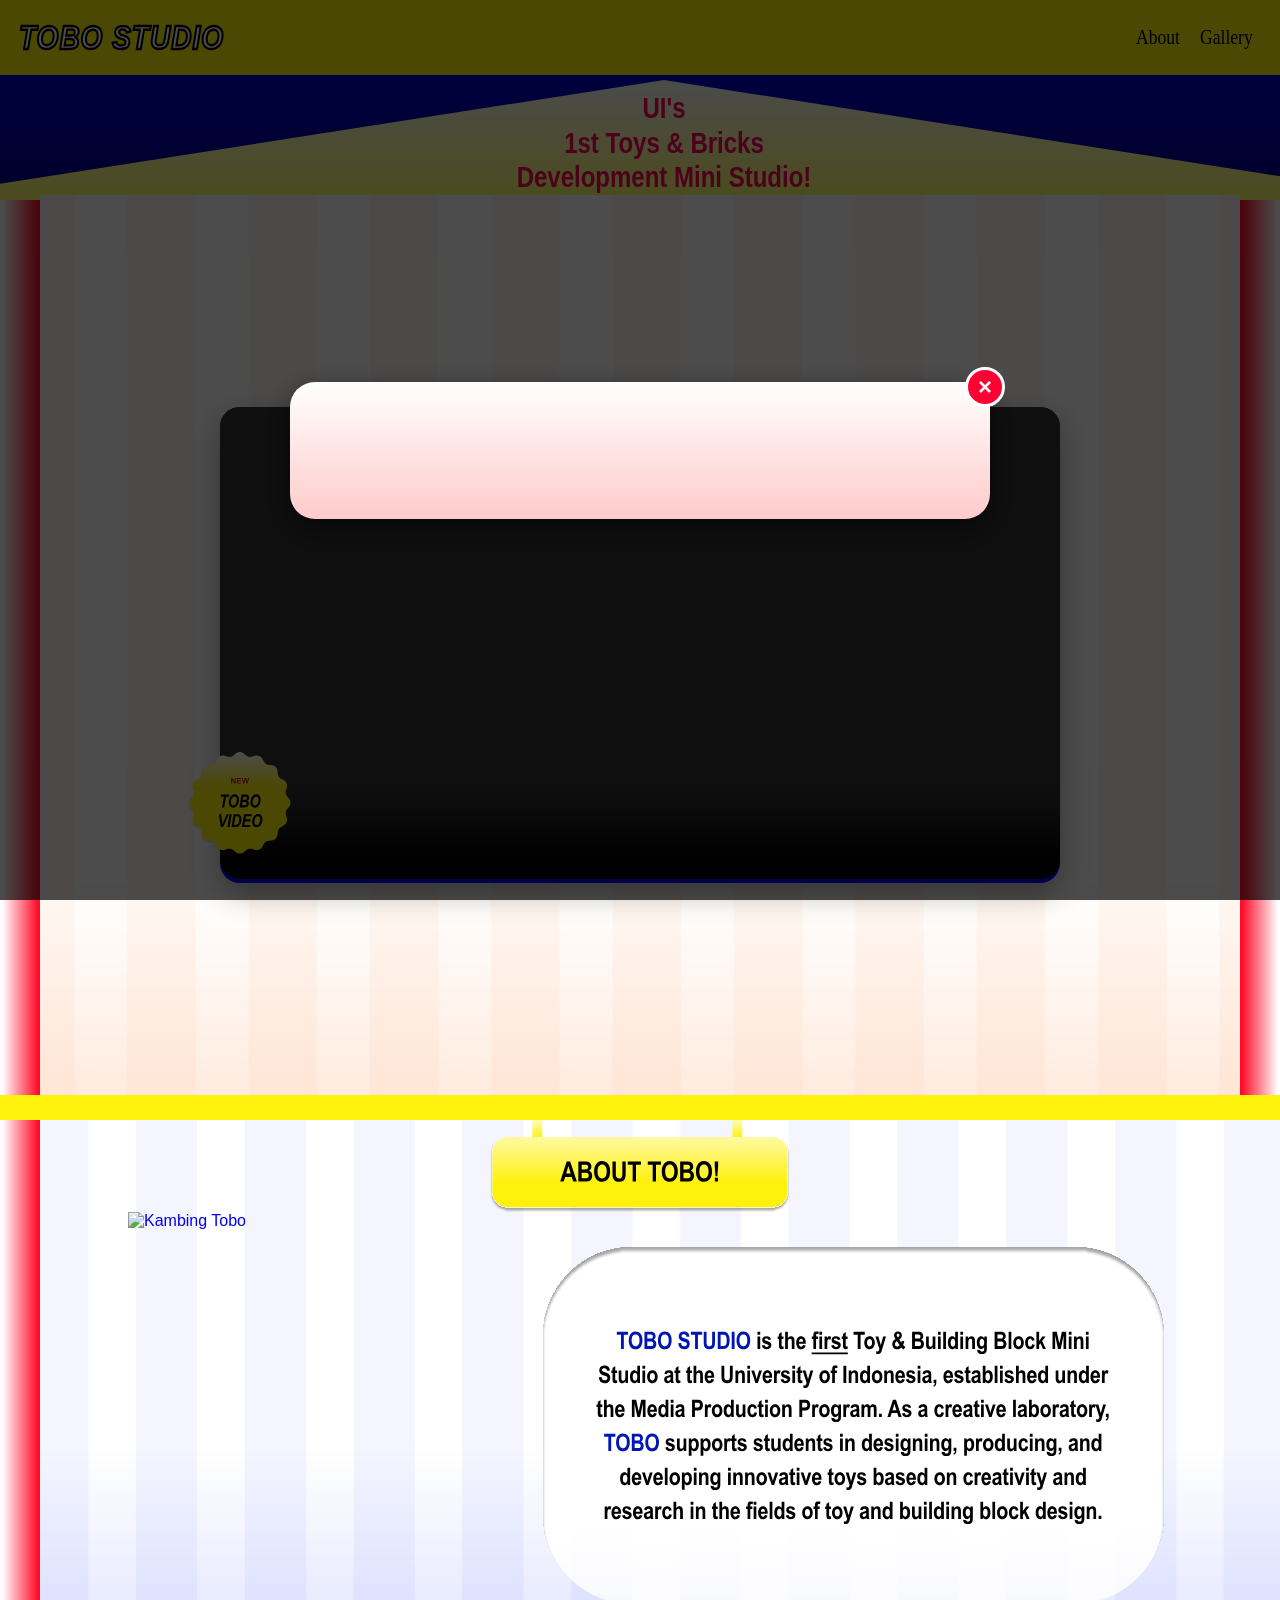
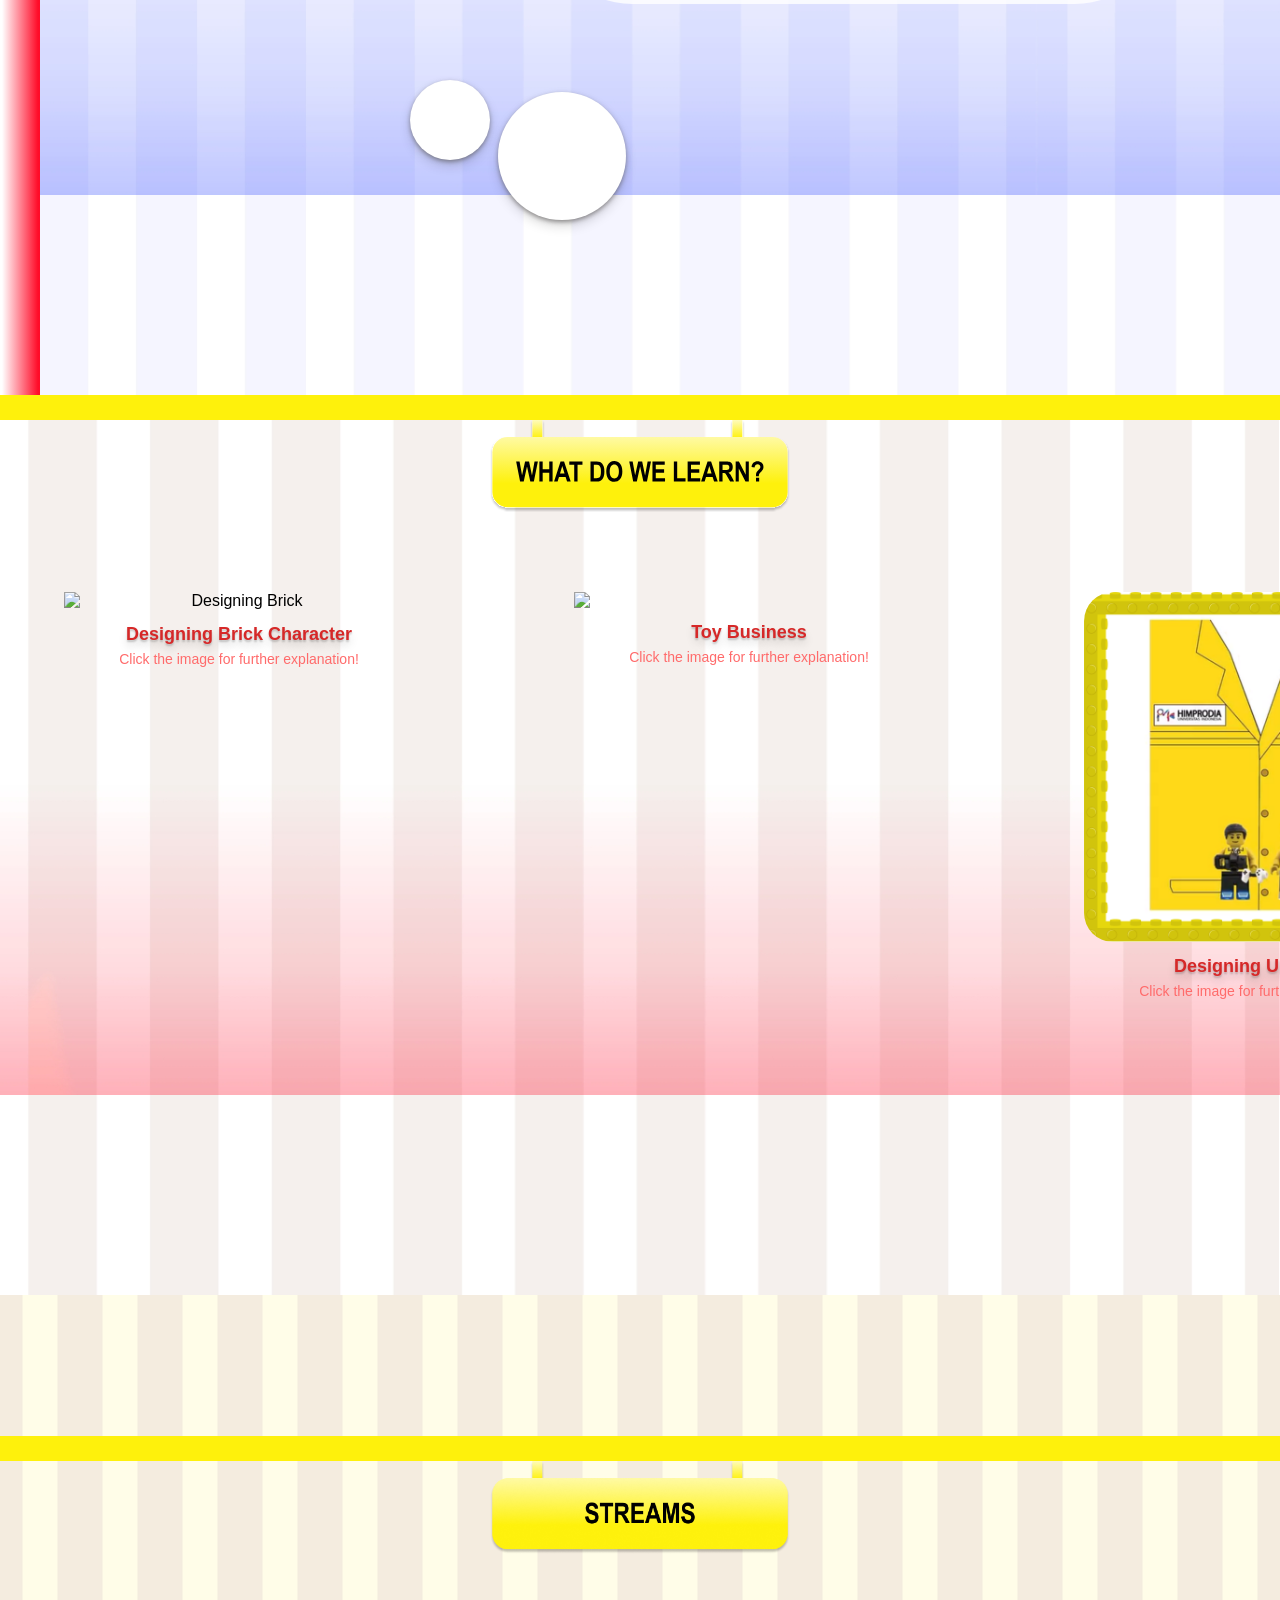
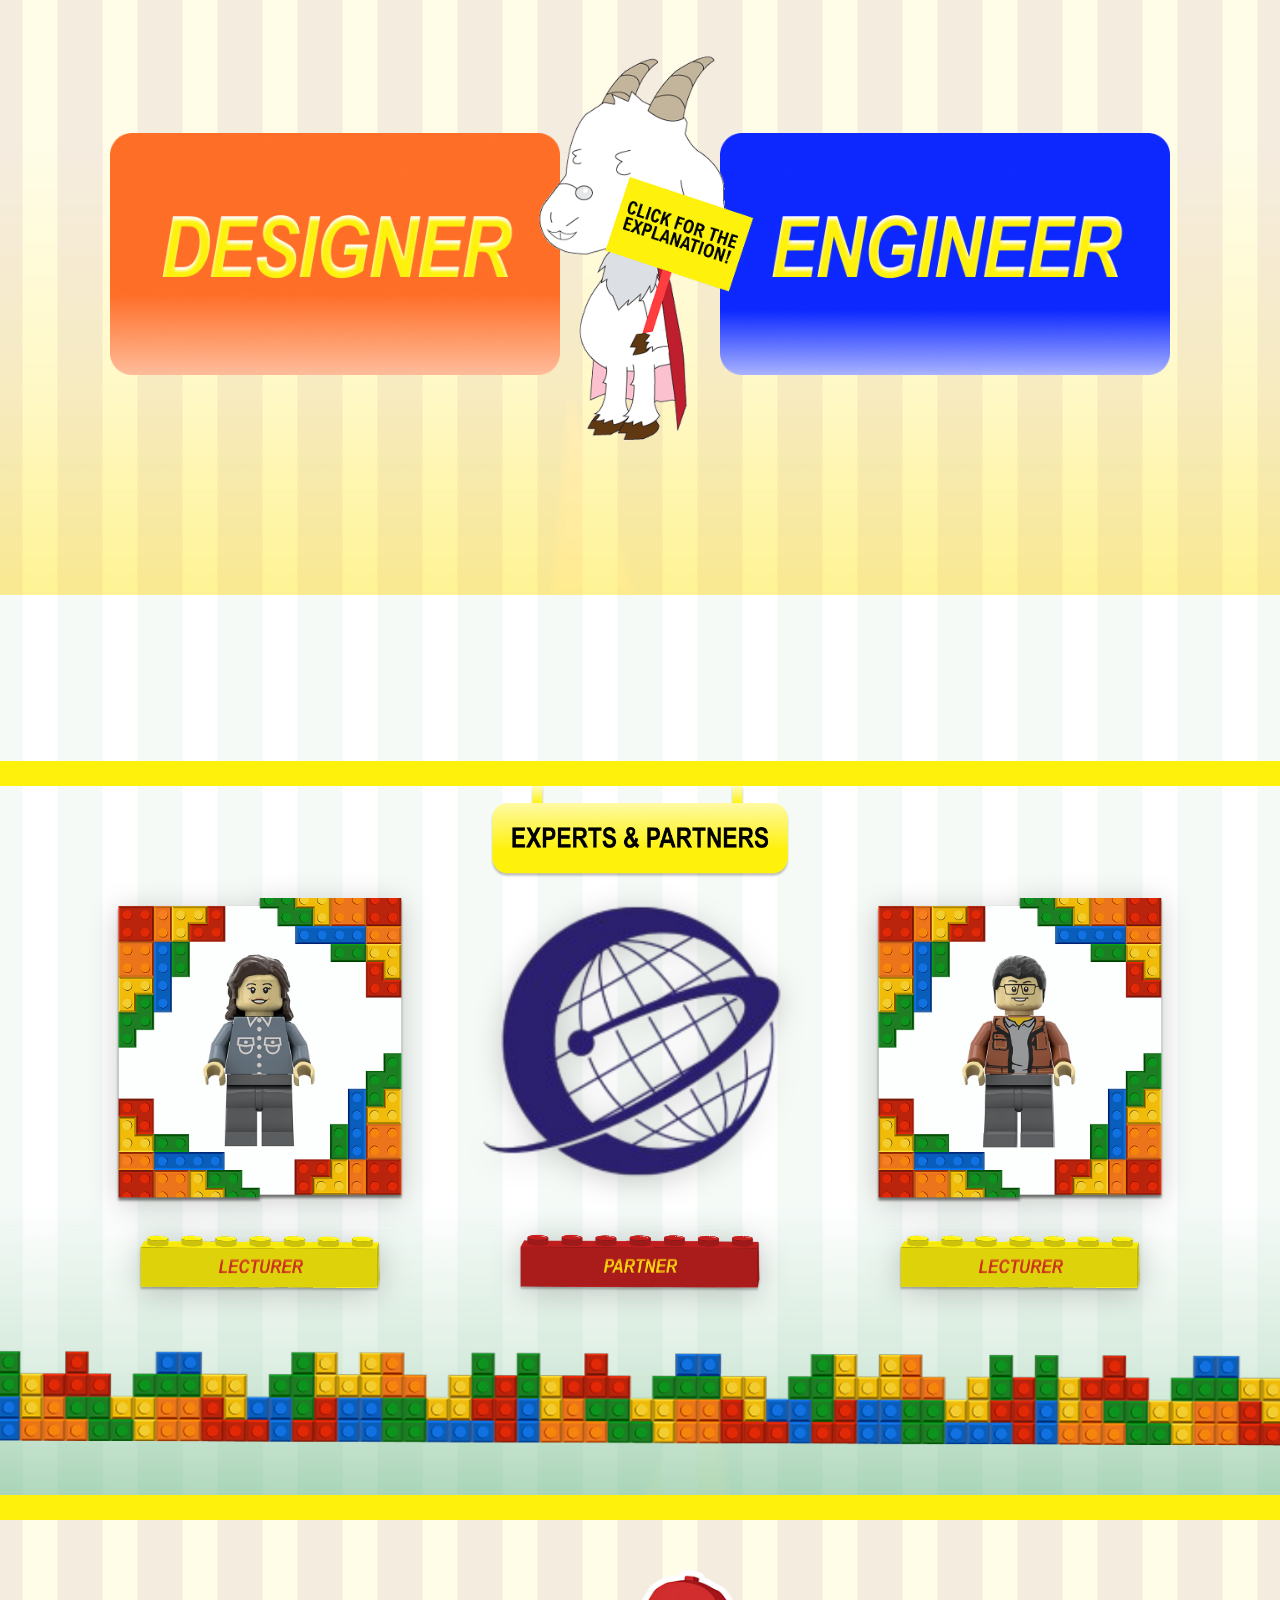
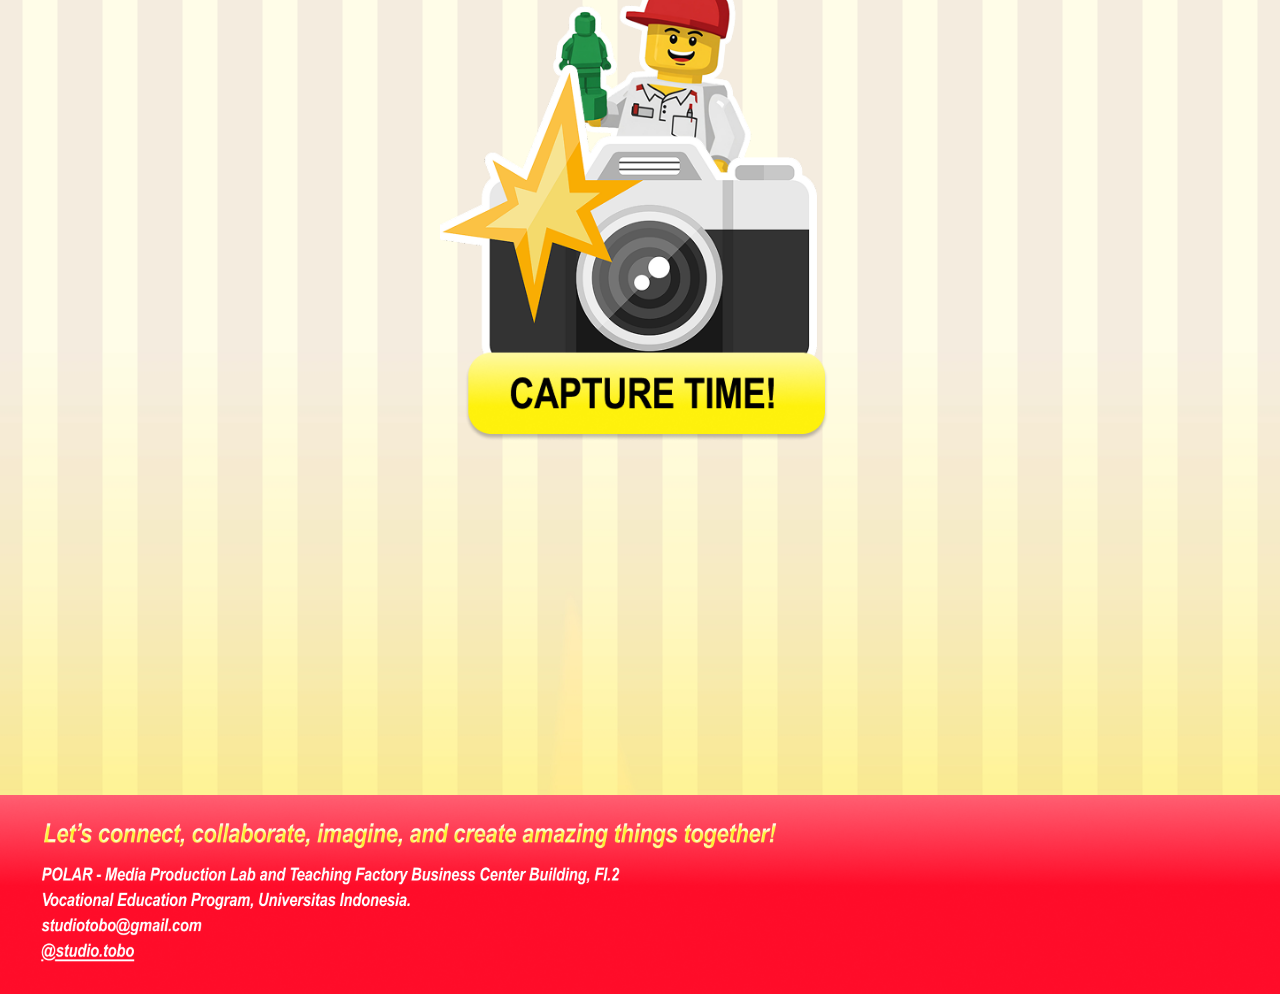
==== index.html @ 22499146 "Update index.html" ====
<!DOCTYPE html>
<html lang="en">
  <head>
    <meta charset="UTF-8" />
    <meta http-equiv="X-UA-Compatible" content="IE=edge" />
    <meta name="viewport" content="width=device-width, height=device-height, initial-scale=1.0" />
    <title>Tobo Studio</title>
    <link rel="stylesheet" href="style.css"/>
    <link rel="icon" href="img/favicon.png" type="image/x-icon">

    <link rel="stylesheet" href="img"/>

    <script src="https://unpkg.com/feather-icons"></script>
     <link rel="icon" href="favicon.png" type="image/x-icon">
    <link rel="stylesheet" href="https://cdnjs.cloudflare.com/ajax/libs/font-awesome/6.4.0/css/all.min.css" />

   <link rel="preconnect" href="https://fonts.googleapis.com">
<link rel="preconnect" href="https://fonts.gstatic.com" crossorigin>
<link href="https://fonts.googleapis.com/css2?family=Bentham&family=Birthstone&family=Cinzel:wght@400..900&family=Luxurious+Script&family=Noto+Sans:ital,wght@0,100..900;1,100..900&family=Poppins:ital,wght@0,100;0,200;0,300;0,400;0,500;0,600;0,700;0,800;0,900;1,100;1,200;1,300;1,400;1,500;1,600;1,700;1,800;1,900&display=swap" rel="stylesheet">
</head>

<body>
    <!-- navbar start -->
  <nav class="navbar">
    <a href="#" class="navbar-logo">TOBO STUDIO</a>

    <div class="navbar-nav" id="navbarNav">
      <a href="#about">About</a>
      <a href="#galeri">Gallery</a>
      
    </div>
    <div class="hamburger" onclick="toggleMenu()">
    ☰
  </div>
  </nav>

<!--navbar end-->
  <section class="atap">
    <div class="atap-blue"></div>
    <div class="atap-yellow">
        <div class="hero-text">
            UI's<br>
            1st Toys & Bricks<br>
            Development Mini Studio!
        </div>
    </div>
  </section>
<!--hirow-->
<main class="page-wrapper">
  <section class="hero-container">
  <div class="pillar-left"></div>

  <div class="main-content">
    <div class="svg-bg"></div>
    
    <div class="video-wrapper">
     <video width="500px" controls autoplay loop muted>
        <source src="img/tobovideo.mp4" type="video/mp4">
        </video>  
      
      <div class="tobo-badge">
      </div>
    </div>
  </div>

  <div class="pillar-right"></div>
</section>
    <!--hirowabies-->
  
    <!--about-->


<section id="about" class="about-section">
  <div class="section-divider"></div>
  <div class="label-container">
    <img src="img/tobo label.svg" class="tobo-svg-label" alt="About Tobo Label">
  </div>
  <div class="pillarkiri"></div>
  <div class="mascot">
    <a href="https://www.instagram.com/studio.tobo/" target="_blank">
     <img src="img/logo tobo 2.svg" class="maskot" alt="Kambing Tobo">
    </a> 
  </div>
  <div class="tobo-textbox">
    <img src="img/about tobo.svg" alt="aboutobo">
  </div>
  <div class="connector-dots">
      <span class="dotbig"></span>
      <span class="dotsmall"></span>
  </div>
</section>
    <!--aboutabies-->
    <!--produksiee-->

<section id="galeri" class="galeri">
  <div class="section-divider"></div>
  <div class="label-container">
    <img src="img/galerilabel.svg" class="galeri-label" alt="Gallery Label">
  </div>

  <div class="pillar-left"></div>
  <div class="carousel-container">
    <!--card 1-->
    <div class="learning-card">
      <div class="lego-frame">
        <img src="img/lego.svg" alt="Designing Brick" 
        class="open-modal"
        data-title="DESIGNING BRICK"
        data-subtitle="PROMED BRICKS"
        data-desc="Farrand Farrel created Promed Bricks, a concept that uses bricks  
        as a creative medium to represent the identity of Media Production specialities."
         data-tools="img/kotak warna.svg" >
        <h3>Designing Brick Character</h3>
        <p>Click the image for further explanation!</p>
      </div>
    </div>
    
    
    <!--card 2-->
    <div class="learning-card">
      <div class="lego-frame">
        <img src="img/boneka biru.svg" 
     class="open-modal"
     data-title="TOY BUSINESS"
     data-subtitle="PYOYI PLUSHIE"
     data-desc="This toy is called Pyoyi Plushie, created by Naila Aurellia.
      It is a plush toy based on the Pyoyi IP character, the mascot for the 2024 UI Media Production Freshman Orientation."
      data-tools="img/procreate.svg">
        <h3>Toy Business</h3>
        <p>Click the image for further explanation!</p>
      </div>
    </div>
    
    <!--card 3-->
    <div class="learning-card">
      <div class="lego-frame">
        <img src="img/jakun.svg" alt="Designing Brick" 
        class="open-modal"
        data-title="DESIGNING UI BRICKS"
     data-subtitle="UI BRICKS"
     data-desc="Farrand Farrel created UI Bricks, a project that uses bricks as a medium to construct a bus inspired by the identity and almamater of Universitas Indonesia."
     data-tools="img/ilustrator.svg">
        <h3>Designing UI Bricks</h3>
        <p>Click the image for further explanation!</p>
      </div>
    </div>
    
    <!--card 4-->
    <div class="learning-card">
      <div class="lego-frame">
        <img src="img/monopoli.svg" alt="Designing Brick" class="open-modal"
          data-title="DESIGNING BOARDGAME"
     data-subtitle="PULICI BOARD GAME Hak Cipta Adventure"
     data-desc="It is an interactive board game that teaches the importance of copyright through creative challenges, the legal use of works, and strategies for managing royalties. It was created by Salsabila N., Daidaban F., Nathania A., Damar S., and Akhdan K."
     data-tools="img/ibis.svg">
        <h3>Designing Boardgame</h3>
        <p>Click the image for further explanation!</p>
      </div>
    </div>
   
    
    <!--card 5-->
    <div class="learning-card">
      <div class="lego-frame">
        <img src="img/tiduran.svg" alt="Designing Brick" class="open-modal"
         data-title="DEVELOPING CHARACTERS & STORY"
     data-subtitle="GERI AND THE PRODUCKTIVE DUO"
     data-desc="Ataya Nasywa, Anastacia Carolyn, Archiello Putra, and Tania Putri as IP Conceptor develops original ideas for the toy by creating unique characters, stories, and concepts that give the product its identity and appeal."
      >
        <h3>Developing Character & Story</h3>
        <p>Click the image for further explanation!</p>
      </div>
    </div>
    
    <!--card 6-->
    <div class="learning-card">
      <div class="lego-frame">
        <img src="img/boardgame.svg" alt="Designing Brick"
        class="open-modal"
          data-title="DESIGNING BOARDGAME"
     data-subtitle="PETAK SRIKANDI"
     data-desc="It is an interactive board game that takes players on a journey through time to learn about and appreciate Indonesia’s female heroes. Created by toy designers Nasya Aulia, Farra Khansa, Rr. Jasmine, Vidynta Shafa, and Fathimah Zahra"
     data-tools="img/figma.svg">
        <h3>Designing Boardgame</h3>
        <p>Click the image for further explanation!</p>
      </div>
    </div>
    
    <!--card 7-->
    <div class="learning-card">
      <div class="lego-frame">
        <img src="img/3d kucing.svg" alt="Designing Brick"
        class="open-modal"
          data-title="3D TOY MANUFACTURING"
     data-subtitle=""
     data-desc="Focuses on turning concepts into products. Students learn how to design toys using simple digital tools and create them using methods like 3D printing. They also learn about basic materials and how to make toys that are strong and safe to use."
     data-tools="img/blender.svg">
        <h3>3D Manufacturing</h3>
        <p>Click the image for further explanation!</p>
      </div>
    </div>
   
       
    <!--card 8-->
    <div class="learning-card">
      <div class="lego-frame">
        <img src="img/pony.svg" alt="Designing Brick"class="open-modal"
          data-title="DESIGNING PACKAGING"
     data-subtitle=""
     data-desc="Focuses on creating packaging that is both attractive and meaningful for toys. In this course, students learn how to design packaging that protects the toy while also making it look appealing to users. They explore basic design elements such as color, layout, and branding, and learn how packaging can tell a story about the toy inside."
     data-tools="img/ilustrator.svg">
        <h3>Designing Packaging</h3>
        <p>Click the image for further explanation!</p>
      </div>
    </div>
    
    <div class="learning-card">
      <div class="lego-frame">
        <img src="img/polarrr.svg" alt="Designing Brick" class="open-modal"
          data-title="DESIGNING CHARACTERS"
     data-subtitle="POLAR LAB BRICKS"
     data-desc="Nabila Sungkar created Polar Lab Bricks, a concept that uses bricks as a creative medium to represent the identity of Polar Lab."
     data-tools="img/ilustrator.svg">
        <h3>Designing Brick Characters</h3>
        <p>Click the image for further explanation!</p>
      </div>
    </div>
    
  <div class="pillar-right"></div>
</section>

<div id="openModal" class="modal">
        <div class="modal-content">
              <span class="close-btn">&times;</span>
              <h2 id="modal-title"></h2>
              <p id="modal-subtitle"></p>
              <p id="modal-desc"></p>
              <p "TOOLS USED : ">
                <img id="modal-tools" class="tools-icon"></p>
        </div>
    </div> 

<section id="streams-section">
  <div class="section-divider"></div>
  <div class="label-container">
    <img src="img/heading2.png" class="stream-label" alt="Gallery Label">
  </div>
    <div class="main board"> </div>

    <div class="streams-content">

        <img src="img/designer.png" id="btn-designer" class="stream-box clickable" alt="Designer">
        <img src="img/kambing.png" id="mascot-goat" alt="Mascot Goat">
        <img src="img/engineer.png" id="btn-engineer" class="stream-box clickable" alt="Engineer">
    </div>
  </section>
<!--udah nih stream-->
<section id="lecture-section">
    
  <div class="section-divider"></div>
  <div class="label-container">
    <img src="img/heading.png" class="lecture-label" alt="Gallery Label">
  </div>

    <div class="main-board">
      <div class="content-wrapper">
        
        <div class="card">
          <img src="img/dosenwe.png" id="dosen-cewek" alt="Lecturer 1" class="profile-img">
          <img src="img/lecturer.png" alt="LecturerA" class="profile-img">
        </div>

        <div class="card">
           <img src="img/logo.png" alt="Partner Logo" class="partner-img">
           <img src="img/partner.png" alt="partner" class="partner-img">
        </div>

        <div class="card">
           <img src="img/dosenwo.png" id="dosen-cowok" alt="Lecturer 2" class="profile-img">
           <img src="img/lecturer.png" alt="LecturerB" class="profile-img">
        </div>

      </div>
     </section>
 
     <!--sekarang photobooth-->
     <section id="camcam-section">
      <div class="section-divider"></div>
      <a href="quiz gmomi/html-quiznya.html">
      <img src="Assets/tobo-photobooth/camcam.png" class="camcam-img" alt="camcam heading">
      </a>
    </section>

    <!--footerzz-->
<section id="foot-section">
        <img src="img/footer.png" alt="foot" class="foot-img">
      </section>

    <div id="info-modal" class="modal hidden">
    <div class="modal2-content">
      <img src="img/close.png" id="close-modal-btn" alt="Close" class="close-btn">
      <img src="" id="modal-info-img" alt="Informasi Detail" class="info-img-target">
    </div>
      <!--footerzzendd-->
  </main>
  <script src="script.js"></script>
</body>
</html>
---- style.css ----
:root {
    --primary: #000000;
    --bg: #000000;
}
html, body {
  max-width: 100%;
  overflow-x: hidden;
  scroll-behavior: smooth; /* Menghapus kemungkinan space putih di kanan web */
}
* {
    margin: 0;
    padding: 0;
    box-sizing: border-box;
    outline: none;
    border: none;
    text-decoration: none;
}

body {
    font-family: 'Arial';
    background-color: #ffffff;
    align-items: center;
    max-width: 100%;
    margin: 0;
    padding: 0;
}


html {
    scroll-behavior: smooth;
}

.navbar {
    display: flex;
    justify-content: space-between;
    align-items: center;
    padding: 1.2rem;
    background-color: #FEF10C;
    position: fixed;
    top: 0;
    left: 0;
    right: 0;
    z-index: 9999;
}

.navbar .navbar-logo {
    font-family: 'Arial Black', sans-serif;
    font-style: italic;
    font-size: 28px;
    font-weight: 900;
    color: white;
    /* Memberikan efek outline/stroke hitam */
    -webkit-text-stroke: 2px black;
    letter-spacing: 1px;
transform: scaleY(1.2);
}




.navbar .navbar-nav a {
    color: #000000;
    display: inline-block;
    font-size: 1.1rem;
    margin: 0.5rem;
    font-family: 'Arial Black';
    transform: scaleY(1.2);
}

.navbar .navbar-nav a:hover {
    color: #ffffff;
}

.navbar .navbar-extra a {
    color: #fbfbfb;
    margin: 0 0.5rem;
}

.hamburger {
  display: none;
  font-size: 24px;
  cursor: pointer;
}



#star {
    display: none;
}

/* ATAP */

.atap {
  position: relative;
  width: 100%;
  height: 200px;
  overflow: hidden;
}

.atap-blue {
  position: absolute;
  width: 100%;
  height: 100%;
  background: linear-gradient(to bottom, blue, darkblue);
  clip-path: (0 100%, 50% 0, 100% 100%);
}

.atap-yellow {
  position: absolute;
  display: block;
  width: 120%;
  height: 100%;
  background: linear-gradient(to bottom, #fbfbfb, yellow); 
  clip-path: polygon(0 60%, 50% 0, 100% 60%);
  top: 5rem;
  right: -9.5rem;
  margin-bottom: -5px;
}

.hero-text{
  text-align: center;
    color: #ff0055; /* Warna Pink/Merah sesuai gambar */
    font-family: 'Arial', sans-serif;
    font-weight: bold;
    font-size: 24px;
    line-height: 1.2;
    margin-top: 20px;
    transform: scaleY(1.2);
}
/* herooo bukan hero emel */

.hero-container {
  display: grid;
  /* Pilar samping 50px, tengah fleksibel (1fr) */
  grid-template-columns: 40px 1fr 40px;
  height: 100vh;
  width: 100%;
  overflow: hidden;
  background: #fdf5e6; 
  margin-top: -5px;/* Warna krem dasar */
}

.pillar-right {
  /* Putih mulai dari 0% sampai 10%, lalu gradasi ke merah sampai 100% */
  background: linear-gradient(to left, #ffffff 5%, #ff0c29 95%);
  height: auto;
  
}

.pillar-left{
  /* Putih mulai dari 0% sampai 10%, lalu gradasi ke merah sampai 100% */
  background: linear-gradient(to right, #ffffff 5%, #ff0c29 95%);
  height: auto;
  
}

.main-content {
  position: relative;
  display: flex;
  align-items: center;
  justify-content: center;
  /* Masukkan SVG kamu sebagai background */
  background-image: url('img/bg1.svg');
  background-size: cover;
}

/* Kotak Biru / Video */
.video-wrapper {
  position: relative;
  width: 70%; /* Atur lebar layar video */
  aspect-ratio: 16 / 9; /* Menjaga bentuk video tetap proporsional */
  background: blue; /* Fallback warna biru */
  border-radius: 20px;
  box-shadow: 0 10px 30px rgba(0,0,0,0.3);
  overflow: visible; /* Biar badge bisa nongol keluar dikit */
}

.video-wrapper video {
  width: 100%;
  height: 100%;
  border-radius: 20px;
  border: none;
}

/* Badge Kuning TOBO */
.tobo-badge {
  position: absolute;
  width: 120px;
  height: 120px;
  background-image: url('img/Sticker.svg');
  background-size: contain;
  background-repeat: no-repeat;
  bottom: 20px;
  left: -40px;
}
/* herooo bukan hero emel suud */

/* abouttoboooo;( */

/* Container Utama Seksi */
.section-divider {
  width: 100%;
  height: 25px; /* Sesuaikan ketebalan garis di gambar */
  background-color: #fef10c; /* Kuning terang */
  position: relative;
  z-index: 999;
  top: 0;
   /* Supaya di atas background pilar merah */
}

.label-container {
  /* Tarik papan ke atas supaya nempel/overlap garis kuning */
  /* Sesuaikan angkanya (misal -40px atau -50px) sampai pas nempel */
  margin-top: 0px; 
  z-index: 30; /* Harus lebih tinggi dari divider dan video */
  position: relative;
}

.tobo-svg-label {
  width: 300px; /* Ukuran dari Figma */
  height: auto;
  display: block;
}


.about-section {
  width: 100%; /* Atur lebar seksi konten kamu */
  min-height: 100vh;
  margin-top: 0;
  display: flex;
  flex-direction: column;
  align-items: center; 
  background-image: url('img/bg2.svg');/* Tombol dan Kotak di tengah */
  overflow: visible;
  position: relative;
}

/* Kotak Putih Konten */


/* maskot */
.maskot {
  position: absolute;
  left: 10%;
  width: 350px; /* fix ukuran biar stabil */
  height: auto;
  cursor: pointer;
}

/* teks */

.tobo-textbox img {
  padding: 35px 40px;
  margin-top: 0%;
  margin-left: 500px; 
  width: 55%;
  /* kasih jarak dari maskot */
}

/* container posisi (atur relatif ke layout kamu) */
.connector-dots {
  position: absolute;
  left: 32%;   /* geser sesuai posisi antara logo & textbox */
  top: 65%;
  transform: translate(-50%, -50%);
}

/* base dot */
.dotbig, .dotsmall {
  position: absolute;
  background: #ffffff;
  border-radius: 50%;
  
  /* shadow biar sama kayak textbox */
  box-shadow: 
    0 6px 12px rgba(0,0,0,0.15),
     0 2px 4px rgba(100, 96, 96, 0.6);
    z-index: 1000;
}

/* buletan besar */
.dotsmall {
  width: 5rem;
  height: 5rem;
  left: 0;
  top: 0;
}

/* buletan kecil */
.dotbig {
  width: 8rem;
  height: 8rem;
  left: 5.5rem;  /* jarak antar bulatan */
  top: 12px;   /* sedikit turun biar diagonal */
}

.pillarkiri {
  position: absolute;
  top: 0;
  left: 0;

  width: 40px;
  height: 100%;

  background: linear-gradient(to right, #ffffff 5%, #ff0c29 95%);
  z-index: 10;
}

.pillarkanan {
  position: absolute;
  top: 0;
  right: 40px;

  width: 40px;
  height: 100%;

  background: linear-gradient(to left, #ffffff 5%, #ff0c29 95%);
  z-index: 10;
}
/* cerita suud */

/* galeriiii */
.section-divider {
  width: 100%;
  height: 25px; /* Sesuaikan ketebalan garis di gambar */
  background-color: #fef10c; /* Kuning terang */
  position: relative;
  z-index: 20; 
  /* Supaya di atas background pilar merah */
}
.label-container {
  margin-top: 0px; 
  z-index: 30; /* Harus lebih tinggi dari divider dan video */
  position: relative;
}

.galeri-label {
  width: 300px; /* Ukuran dari Figma */
  height: auto;
  display: block;
}


.galeri {
  width: 100%; /* Atur lebar seksi konten kamu */
  min-height: 100vh;
  margin-top: 0;
  flex-direction: column;
  align-items: center; 
background-image: url('img/bg3.svg');
display: flex;
overflow: hidden;
margin-bottom: 0;
}


.carousel-container {
  display: flex;
  gap: 10rem; /* Jarak antar kartu */
  overflow-x: auto; /* Bisa scroll horizontal */
  padding: 80px 5%; /* Padding samping biar kartu nggak nempel pilar */
  scroll-snap-type: x mandatory; /* Biar scroll-nya 'berhenti' pas di tengah kartu */
  scrollbar-width: none; /* Sembunyikan scrollbar di Firefox */
  grid-column: 3; /* Biar dia cuma ada di kolom tengah, di antara pilar */
  width: 100%; 
  /* Dia akan mengikuti lebar kolom tengah saja */
}

.carousel-container::-webkit-scrollbar {
  display: none; /* Sembunyikan scrollbar di Chrome/Safari */
}

.learning-card {
  flex-shrink: 0; /* WAJIB: Biar kartu nggak menciut */
  width: 350px; /* Lebar satu kartu */
  text-align: center;
  scroll-snap-align: center; 
  cursor: pointer;
  /* Efek magnet pas nge-scroll */
}

.learning-card img {
  width: 350px;
  display: block;
  margin: 0 auto;
}

.learning-card h3 {
  margin-top: 14px;
  font-size: 18px;
  color: #d62828;
  text-shadow: 
    0 2px 2px rgba(0,0,0,0.2),
    0 6px 8px rgba(0,0,0,0.15);
}

.learning-card p {
  font-size: 14px;
  color: #ff6b6b;
  margin-top: 6px;
}
.learning-card:hover .lego-frame {
  transform: scale(1.05);
}

.learning-card:hover {
  transform: translateY(-6px);
  transition: 0.3s ease;
}
/* BACKDROP */
/* Styling Body & Container

/* Background Modal (Gelap Transparan) */
.modal {
    display: none; 
    position: fixed;
    z-index: 999;
    left: 0;
    top: 0;
    width: 100%;
    height: 100%;
    background-color: rgba(0, 0, 0, 0.6);
    justify-content: center;
    align-items: center;
}
.modal.show{
  display: flex;
}
/* Kotak Putih Pop-up */
.modal-content {
    background: linear-gradient(to bottom, #ffffff, #ffcbcb);
    padding: 30px;
    border-radius: 25px;
    width: 90%;
    max-width: 700px;
    text-align: center;
    position: relative;
    box-shadow: 0 10px 30px rgba(0,0,0,0.5);
    animation: fadeIn 0.4s;
    font-family: 'Arial';
}

/*card udah nih*/
 /* Atur lebar seksi konten kamu */
  
#streams-section {
  width: 100%;
  height: 100vh; 
  background-image: url('img/bg.png'); 
  background-size: cover;
  background-position: center; 
  display: flex;
  flex-direction: column; 
  justify-content: center;
  align-items: center; 
 
}
.section-divider {
  width: 100%;
  height: 25px; /* Sesuaikan ketebalan garis di gambar */
  background-color: #fef10c; /* Kuning terang */
  position: relative;
  z-index: 20; 
/* Supaya di atas background pilar merah */
}
.label-container {
  z-index: 30; /* Harus lebih tinggi dari divider dan video */
  position: relative;
}

.stream-label {
  width: 300px; /* Ukuran dari Figma */
  height: auto;
  display: block;
  
}

.main-board {
  width: 100%;
  display: flex;
  justify-content: center;
}

.streams-content {
  display: flex;
  align-items: center; 
  justify-content: center;
  position: relative;
  padding-top: 100px;
  /* Margin kiri-kanan dihapus biar kotaknya gak saling menjauh */
}

.stream-box {
  width: 450px; 
  height: auto;
  position: center;
  z-index: 1; 
  cursor: pointer;
  transition: transform 0.2s ease; 
}

.stream-box:hover {
  transform: scale(1.05);
}

#mascot-goat {
  width: 400px; 
  height: auto;
  position: relative;
  z-index: 5; 
  /* TARIKAN MINUSNYA DIGEDEIN BIAR MAKIN MEPET */
  margin-left: -120px;  
  margin-right: -120px; 
  pointer-events: none; 
}


/*stremmmm dah*/
/* ini ttg lecture*/
#lecture-section {
  width: 100%;
  min-height: 100vh;
  position: relative;
  background-image: url('img/background.png');
  background-size: cover;
  background-position: center;
  background-repeat: no-repeat;
  display: flex;
  flex-direction: column;
  align-items: center;
  justify-content: center; 
  padding-top: 0px; 
  padding-bottom: 0px;
}

.section-divider {
  width: 100%;
  height: 25px; /* Sesuaikan ketebalan garis di gambar */
  background-color: #fef10c; /* Kuning terang */
  position: relative;
  z-index: 20; 
  
  /* Supaya di atas background pilar merah */
}
.label-container {
  margin-top: 0px; 
  z-index: 30; /* Harus lebih tinggi dari divider dan video */
  position: relative;
}

.lecture-label {
  width: 300px; /* Ukuran dari Figma */
  height: auto;
  display: block;
  
}

.main-board {
  width: 100%;
  display: flex;
  justify-content: center;
}

.content-wrapper {
  display: flex; 
  justify-content: space-evenly; 
  align-items: center; 
  width: 100%;
  max-width: 1200px; /* Biar kalau di layar gede banget card-nya gak terlalu misah */
  padding: 20px;
}

.card {
  display: flex;
  flex-direction: column;
  align-items: center;
  gap: 15px; 
}

.profile-img, .partner-img { 
  width: 360px;
  height: auto;
  filter: drop-shadow(0 5px 15px rgba(0,0,0,0.2)); 
  transition: transform 0.2s ease; 
  cursor: pointer;
}
.profile-img:hover, .partner-img:hover {
  transform: scale(1.02); 
}


.divider-kuning {
  width: 100%;    
  height: auto;      
  display: block;
}
/*photbut*/
#camcam-section {
  width: 100%;
  min-height: 100vh; 
  background-image: url('img/bg.png');
  background-size: cover;
  background-position: center;
  position: relative; 
  display: flex;
  flex-direction: column; 
  justify-content: flex-start;
  align-items: center; 
  padding-top: 0px; 
}
.section-divider {
  width: 100%;
  height: 25px; /* Sesuaikan ketebalan garis di gambar */
  background-color: #fef10c; /* Kuning terang */
  position: relative;
  z-index: 20; 
  top: 0;/* Supaya di atas background pilar merah */
}


/* --- PENGATURAN GAMBAR CAMCAM --- */
.camcam-img {
  width: 100%;      
  max-width: 400px; 
  height: auto;
  cursor: pointer; 
  transition: transform 0.2s ease;
  
}
  .camcam-img:hover {
  transform: scale(1.02); 
}

.modal {
  position: fixed;
  top: 0;
  left: 0;
  width: 100%;
  height: 100vh;
  background-color: rgba(0, 0, 0, 0.7); 
  z-index: 9999;
  display: flex;
  justify-content: center;
  align-items: center;
}

.modal.hidden {
  display: none !important;
}

.modal2-content {
  position: relative;
  display: inline-block; 
  max-width: 90%;
  max-height: 90vh;
}

.info-img-target {
  display: block;
  max-width: 100%;
  max-height: 90vh;
  object-fit: contain;
}

.close-btn {
  position: absolute;
  top: -14px;    
  right: -10px;  
  width: 40px; 
  cursor: pointer;
  z-index: 10000;
  transition: transform 0.2s ease;
}

.close-btn:hover {
  transform: scale(1.1);
}

/* Animasi Muncul */
@keyframes fadeIn {
    from { opacity: 0; transform: translateY(-20px); }
    to { opacity: 1; transform: translateY(0); }
}

/* Tombol Close Bundar Merah */
.close-btn {
    position: absolute;
    top: -15px;
    right: -15px;
    background-color: #ff0033;
    color: white;
    width: 40px;
    height: 40px;
    border-radius: 50%;
    display: flex;
    justify-content: center;
    align-items: center;
    font-size: 24px;
    font-weight: bold;
    cursor: pointer;
    border: 3px solid white;
}


#modal-title {
    color: #c00;
    text-decoration: underline;
    font-size: 35px;
    margin-bottom: 5px;
}
#modal-subtitle {
    font-style: italic;
    margin-bottom: 5px;
    font-size: 25px;
    letter-spacing: -0.3px;
    margin-top: 15px;
    transform: scaleY(1.2);
}

#modal-desc {
    line-height: 1;
    color: #000000;
    font-size: 25px;
    text-align: justify;
    display: inline-block;
    transform: scaleY(1.2);
    letter-spacing: -0.3px;
    padding: 20px;
}
.tools-section{
  display: flex;
  align-items: center; /* biar sejajar tengah */
  gap: 10px; /* jarak teks & icon */
  justify-content: flex-start; /* rata kiri */
  margin-bottom: 10px;
}
.tools-icon {
    width: 70px;
    margin-top: 7px;
}
.tools-section p{
  font-family: 'Arial';
  font-weight: bold;
  font-style: italic;
  color: #c00;
  margin: 0;
  font-size: 35px;
}

/* --- PENGATURAN SECTION FOOTER --- */
#foot-section {
  width: 100%;
  height: auto; 
  position: relative;
  margin: 0;
  padding: 0;
} 

/* --- PENGATURAN GAMBAR FOOTER --- */
.foot-img {
  width: 100%;      
  height: auto;     
  display: block;   
}

/*footeryey*/
@media (max-width: 768px) {
  .navbar-nav {
    position: fixed;
    top: 0;
    right: -100%; /* awalnya disembunyiin */
    height: 100vh;
    width: 100px;
    background: #fef10c;
    flex-direction: column;
    padding-top: 60px;
    transition: 0.3s;
  }
  .navbar-nav.active {
    right: 0; /* muncul dari kanan */
  }

  .hamburger {
    display: block;
  }

    .logo {
        font-size: 20px;
        margin-bottom: 5px;
    }

    /* 2. Segitiga: Kita buat bentuknya lebih lebar di mobile */
    .atap {
        height: 250px; /* Batasi tinggi hero di mobile */
        background: #0000ff; /* Warna biru background */
        display: flex;
        justify-content: center;
        align-items: flex-end; /* Taruh segitiga di bawah */
    }

    .atap-yellow {
        width: 100%;
        height: 100%;
        clip-path: polygon(0% 100%, 50% 45%, 100% 100%);
        padding: 0;
        display: flex;
        justify-content: center;
        align-items: center;
        top: 5px;
        right: 0px;
        
    }

    /* 3. Teks di dalam Segitiga: Perkecil sizenya */
    .hero-text {
        font-size: 17px !important;
        width: 90%;
        margin-top: 130px; /* Dorong dikit ke bawah puncak segitiga */
    }
.hero-container{
  grid-template-columns: 20px 1fr 20px;
  margin-top: 0;
  height: 30vh;
}
    /* 4. Pilar Merah: Buat sangat tipis di sisi layar */
    .pillar-left {
        width: 20px !important; 
        background: linear-gradient(to right, #ffffff 2%, #ff0c29 95%);
    }
    .pillar-right{
       width: 20px !important; 
        background: linear-gradient(to left, #ffffff 2%, #ff0c29 95%);
    
    }
    .main-content{
      display: flex;
      align-items: flex-start;
      height: 30vh;
  
    }

    .video-wrapper {
        width: 85%;
        height: auto;
        aspect-ratio: 16 / 9; 
        margin: 10px auto;
        position: relative;
        left: 0 !important;
        transform: none !important;
        top: 30px;
    }

    .tobo-badge {
        width: 80px;
        height: 80px;
        font-size: 8px;
        left: -15px;
        top: 130px;
    }
    
    

    .maskot{
      width: 30%;
      margin-top: 5%;
    }

    .tobo-textbox img{
      padding: 10px 5px;
  margin-top: 5%;
  margin-left: 170px; 
  width: 50%;
    }
    .connector-dots {
  position: absolute;
  left: 38%;   /* geser sesuai posisi antara logo & textbox */
  top: 22%;
  transform: translate(-50%, -50%);
}
.dotsmall {
  width: 10px;
  height: 10px;
  left: 0;
  top: 0;
}

.dotbig {
  width: 20px;
  height: 20px;
  left: 5px;  /* jarak antar bulatan */
  top: 12px;   /* sedikit turun biar diagonal */
}
.pillarkiri {
  position: absolute;
  top: 0;
  left: 0;

  width: 20px;
  height: 100%;

  background: linear-gradient(to right, #ffffff 3%, #ff0c29 98%);
  z-index: 10;
}

.pillarkanan {
  position: absolute;
  top: 0;
  right: 0px;

  width: 20px;
  height: 100%;

  background: linear-gradient(to left, #ffffff 3%, #ff0c29 98%);
  z-index: 99;
}
.about-section{
    max-height: 40vh;
}

}
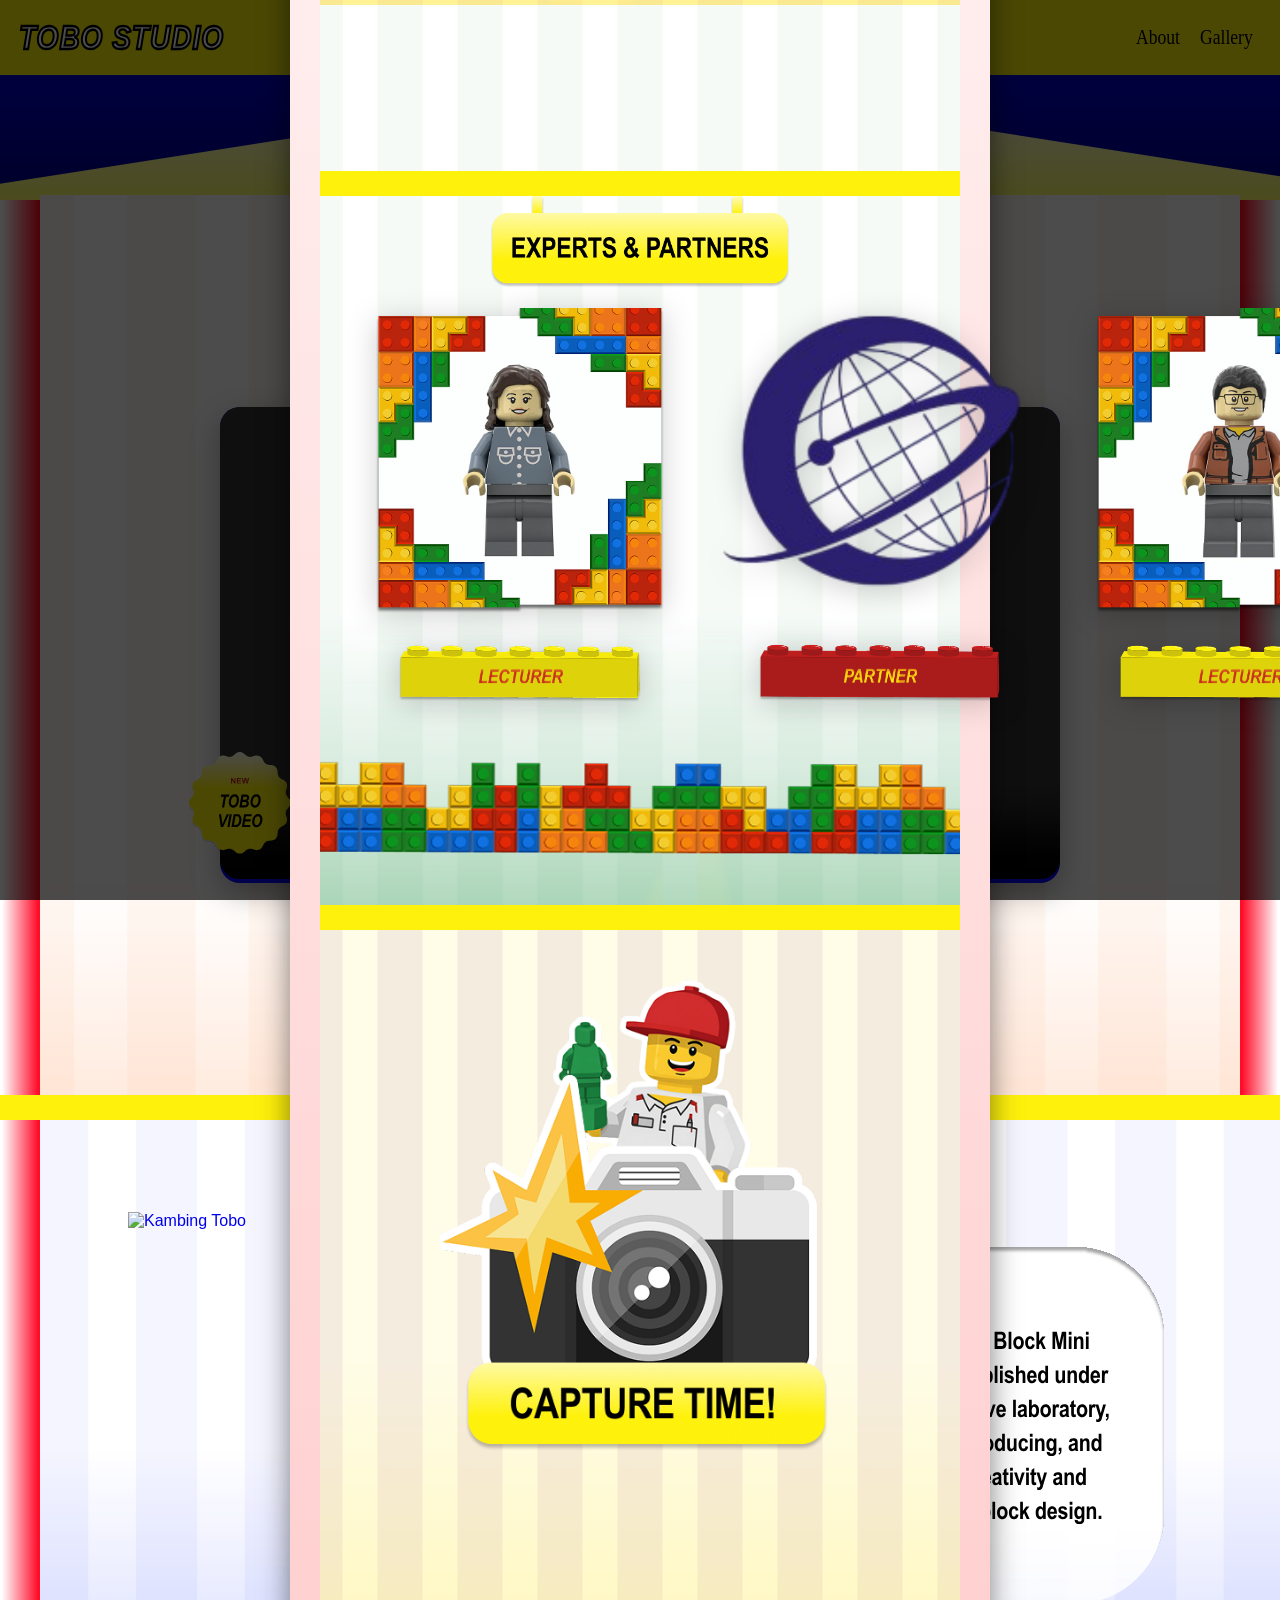
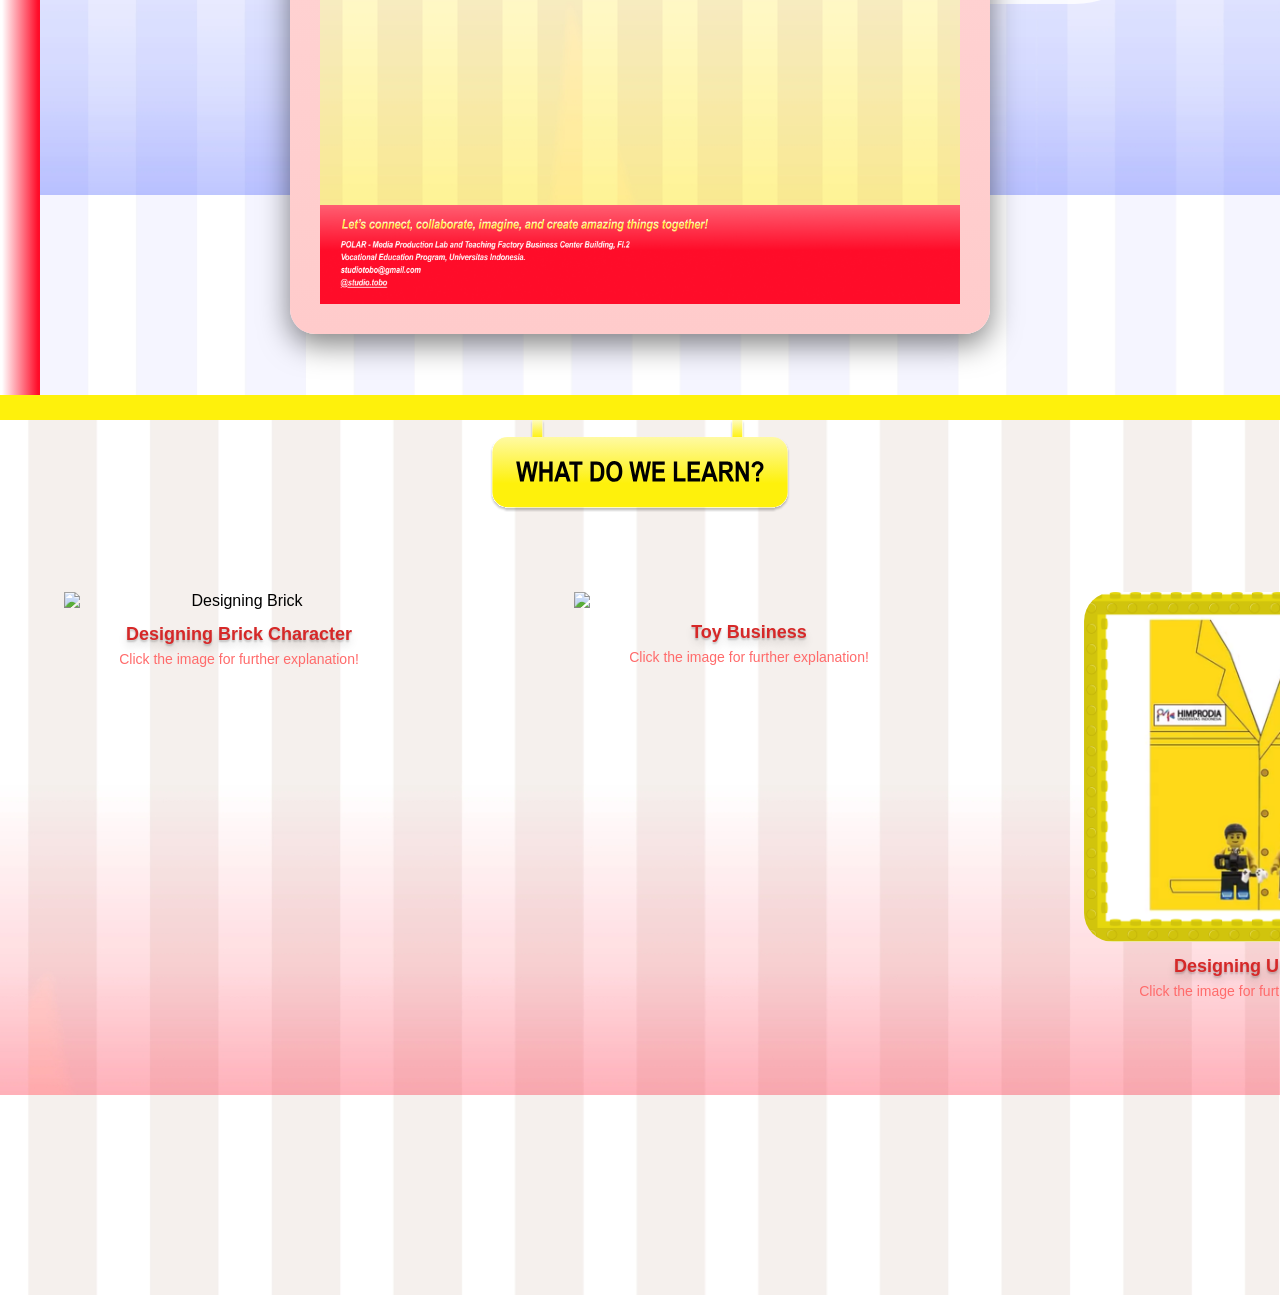
==== commit a375d0f1: "Update index.html" ====
--- a/index.html
+++ b/index.html
@@ -236,8 +236,9 @@
               <h2 id="modal-title"></h2>
               <p id="modal-subtitle"></p>
               <p id="modal-desc"></p>
-              <p "TOOLS USED : ">
-                <img id="modal-tools" class="tools-icon"></p>
+          <div class="tools-section">
+              <p> "TOOLS USED : "</p>
+                <img id="modal-tools" class="tools-icon"></div"
         </div>
     </div> 
 
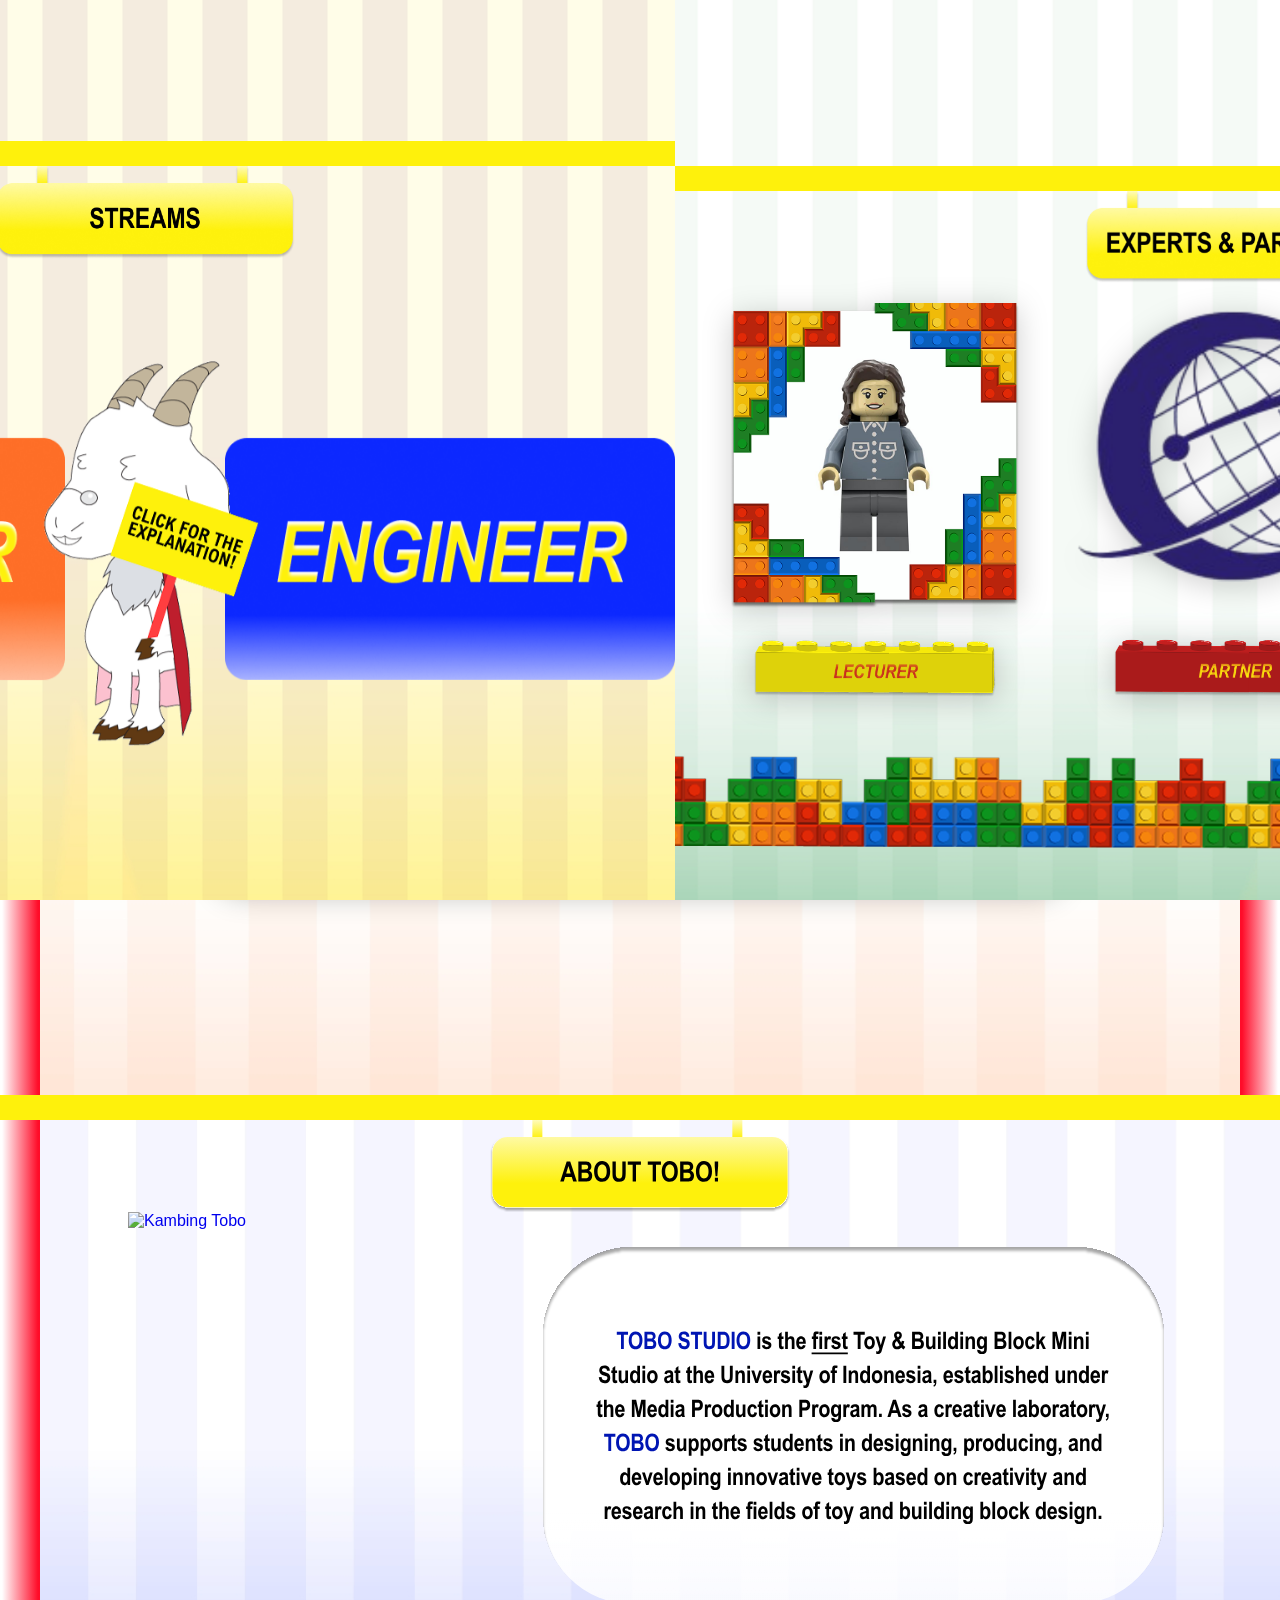
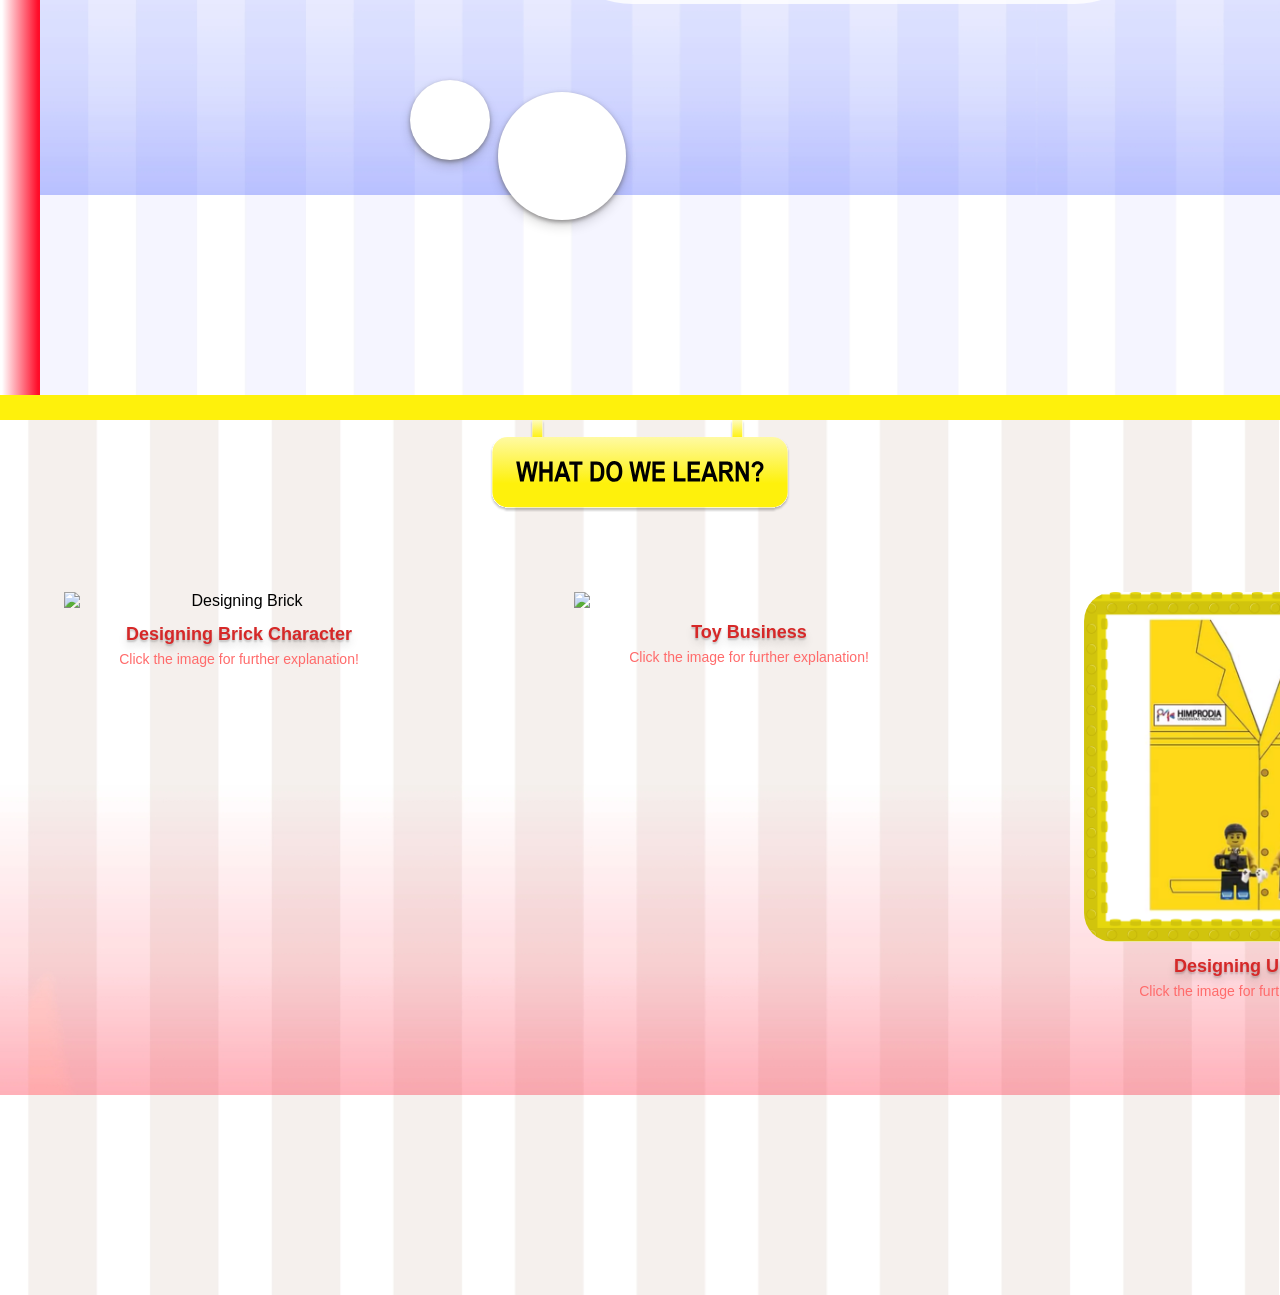
==== commit d1c3b399: "Update index.html" ====
--- a/index.html
+++ b/index.html
@@ -236,10 +236,10 @@
               <h2 id="modal-title"></h2>
               <p id="modal-subtitle"></p>
               <p id="modal-desc"></p>
-          <div class="tools-section">
-              <p> "TOOLS USED : "</p>
-                <img id="modal-tools" class="tools-icon"></div"
-        </div>
+         
+                <p>TOOLS USED :</p>
+                <img id="modal-tools" class="tools-icon">
+           
     </div> 
 
 <section id="streams-section">
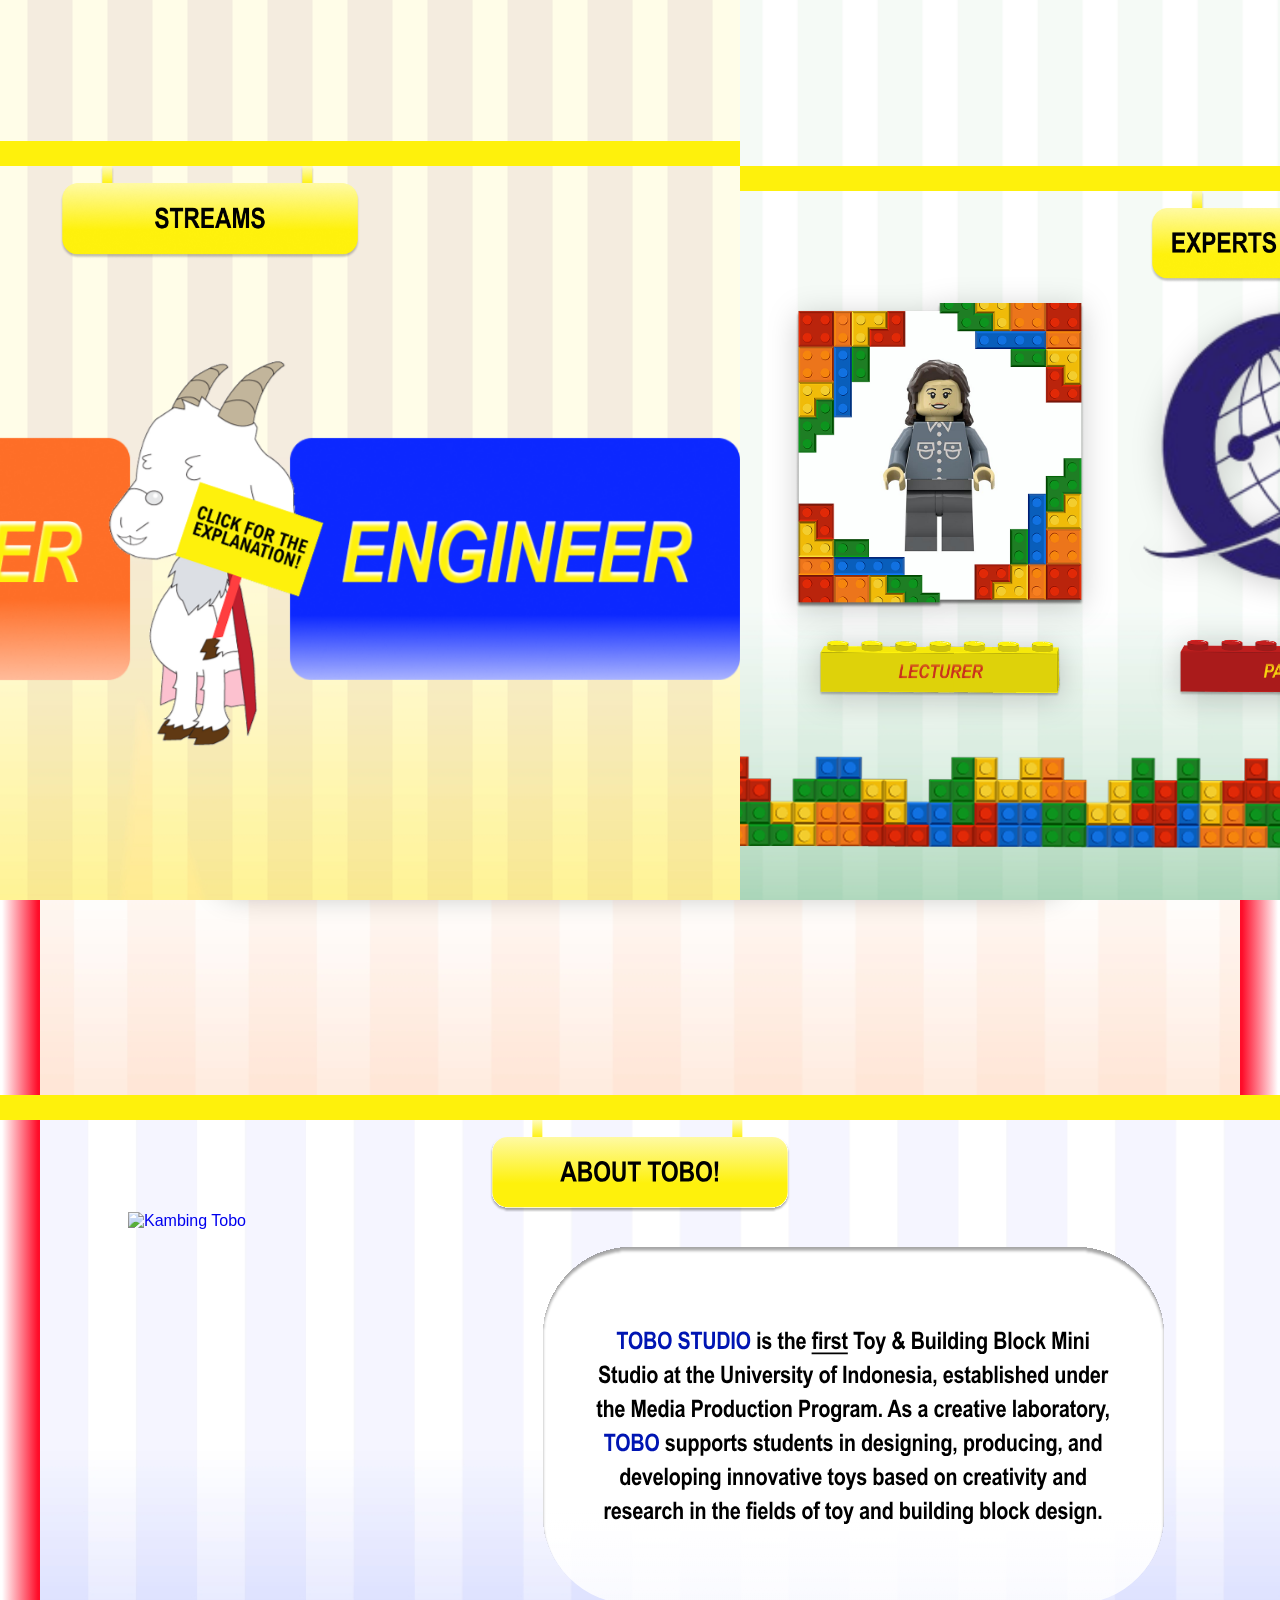
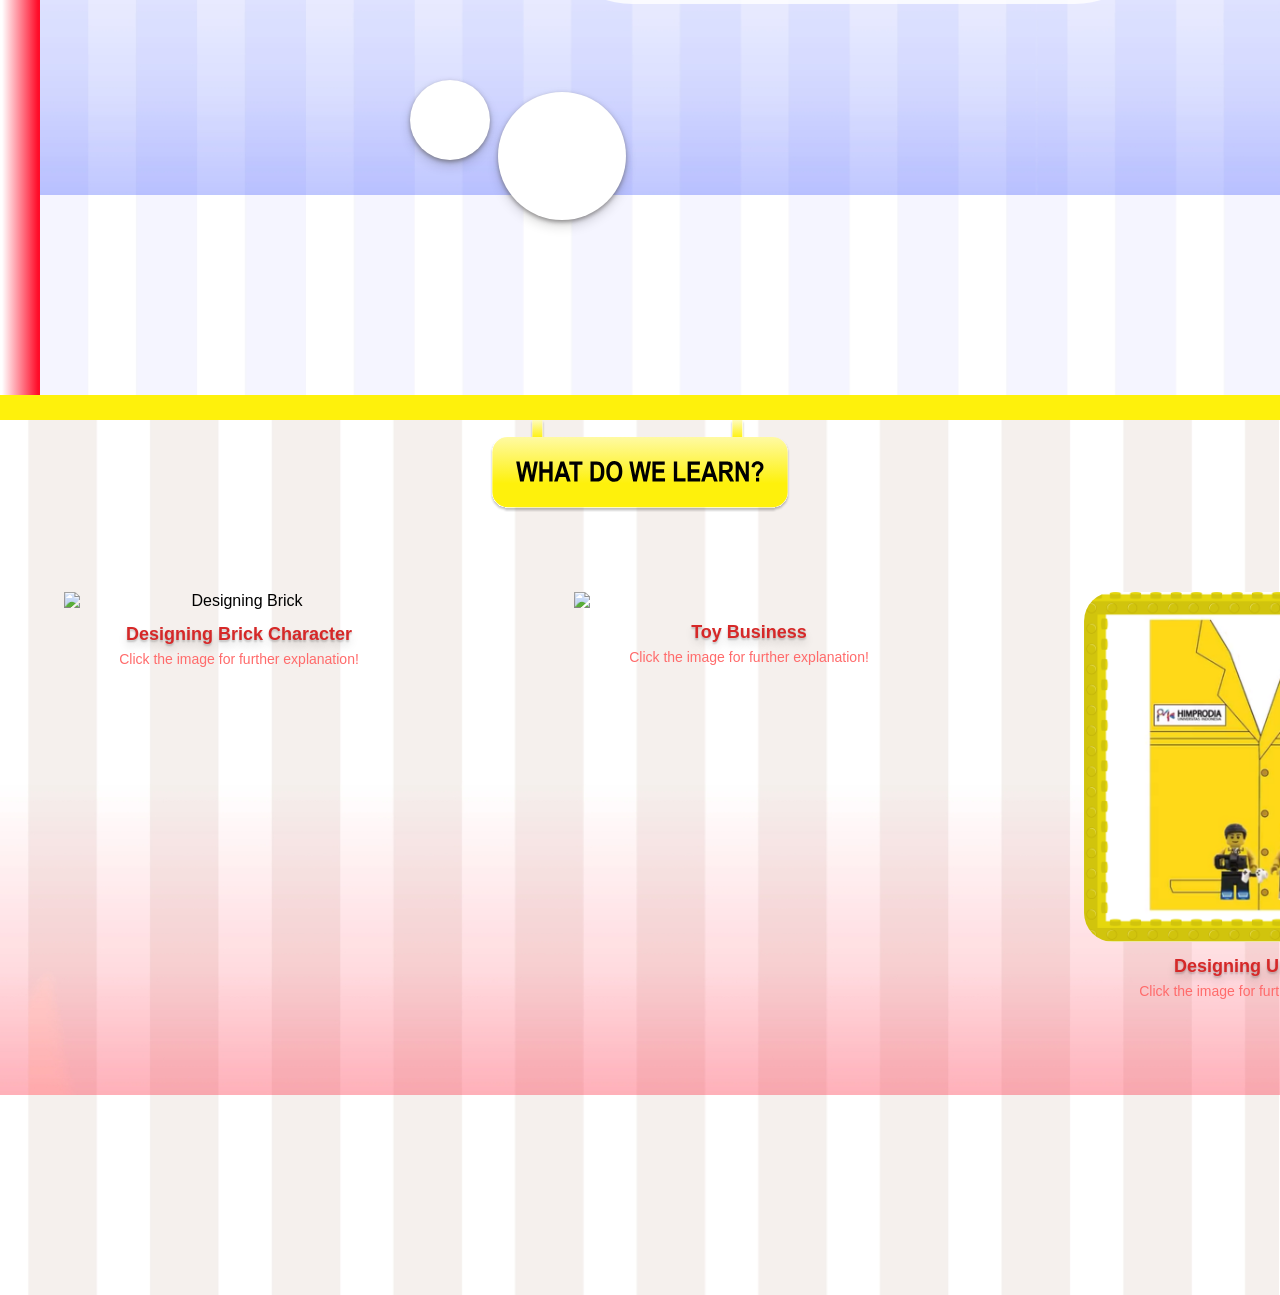
==== commit c7321291: "Update index.html" ====
--- a/index.html
+++ b/index.html
@@ -236,10 +236,10 @@
               <h2 id="modal-title"></h2>
               <p id="modal-subtitle"></p>
               <p id="modal-desc"></p>
-         
+         <div class="tools-section">
                 <p>TOOLS USED :</p>
                 <img id="modal-tools" class="tools-icon">
-           
+            </div>  
     </div> 
 
 <section id="streams-section">
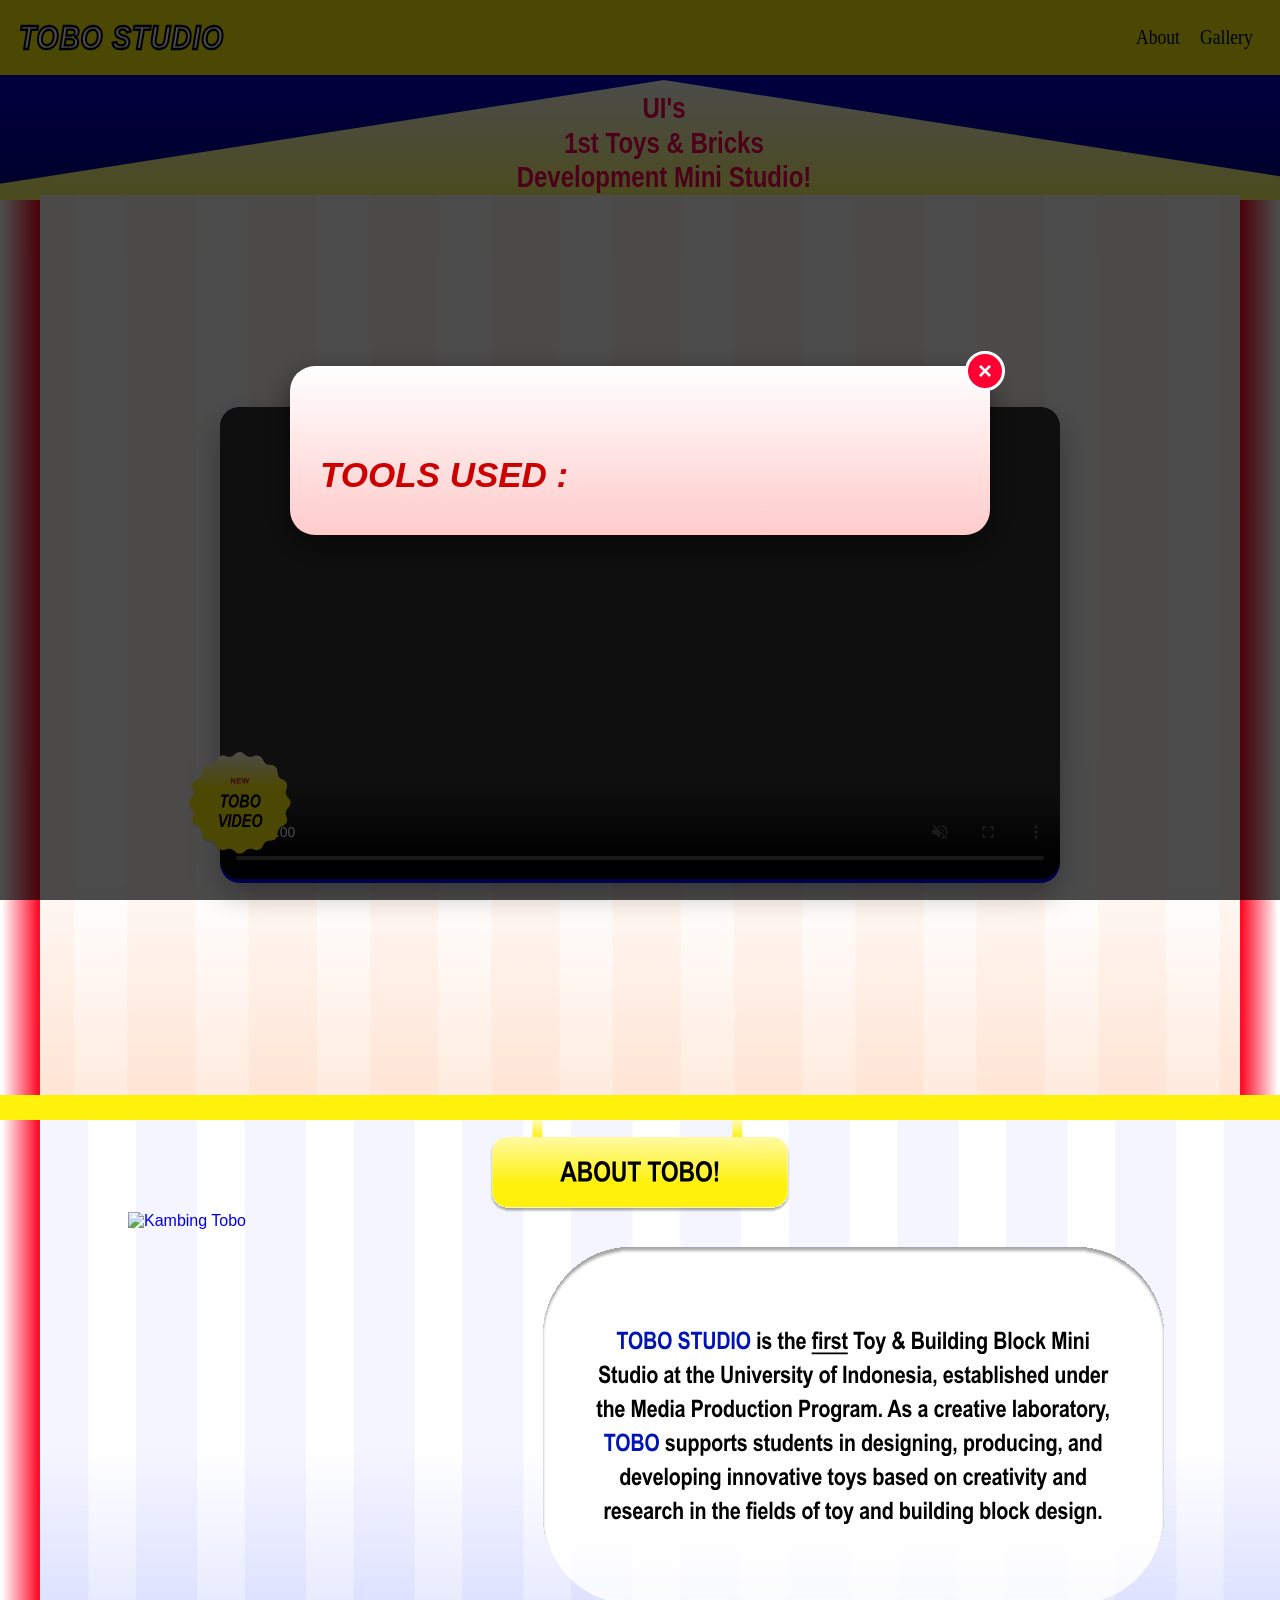
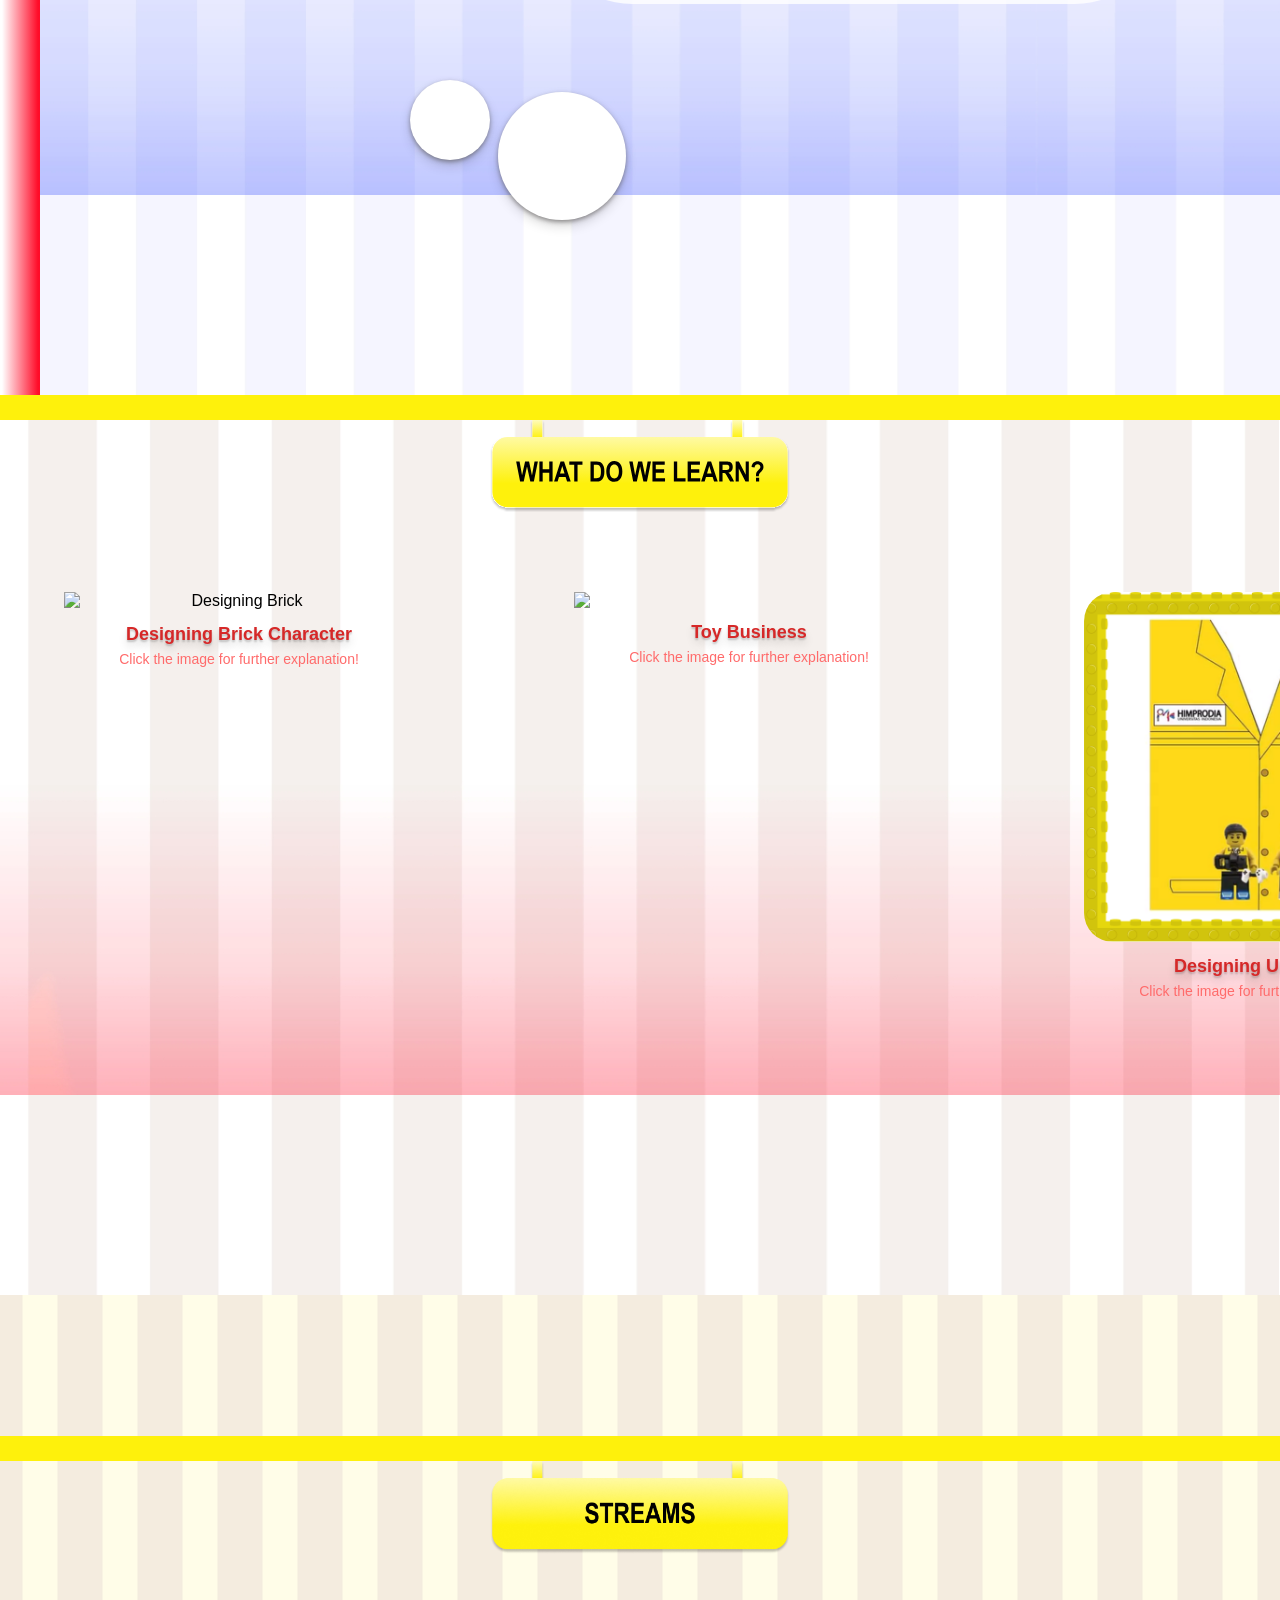
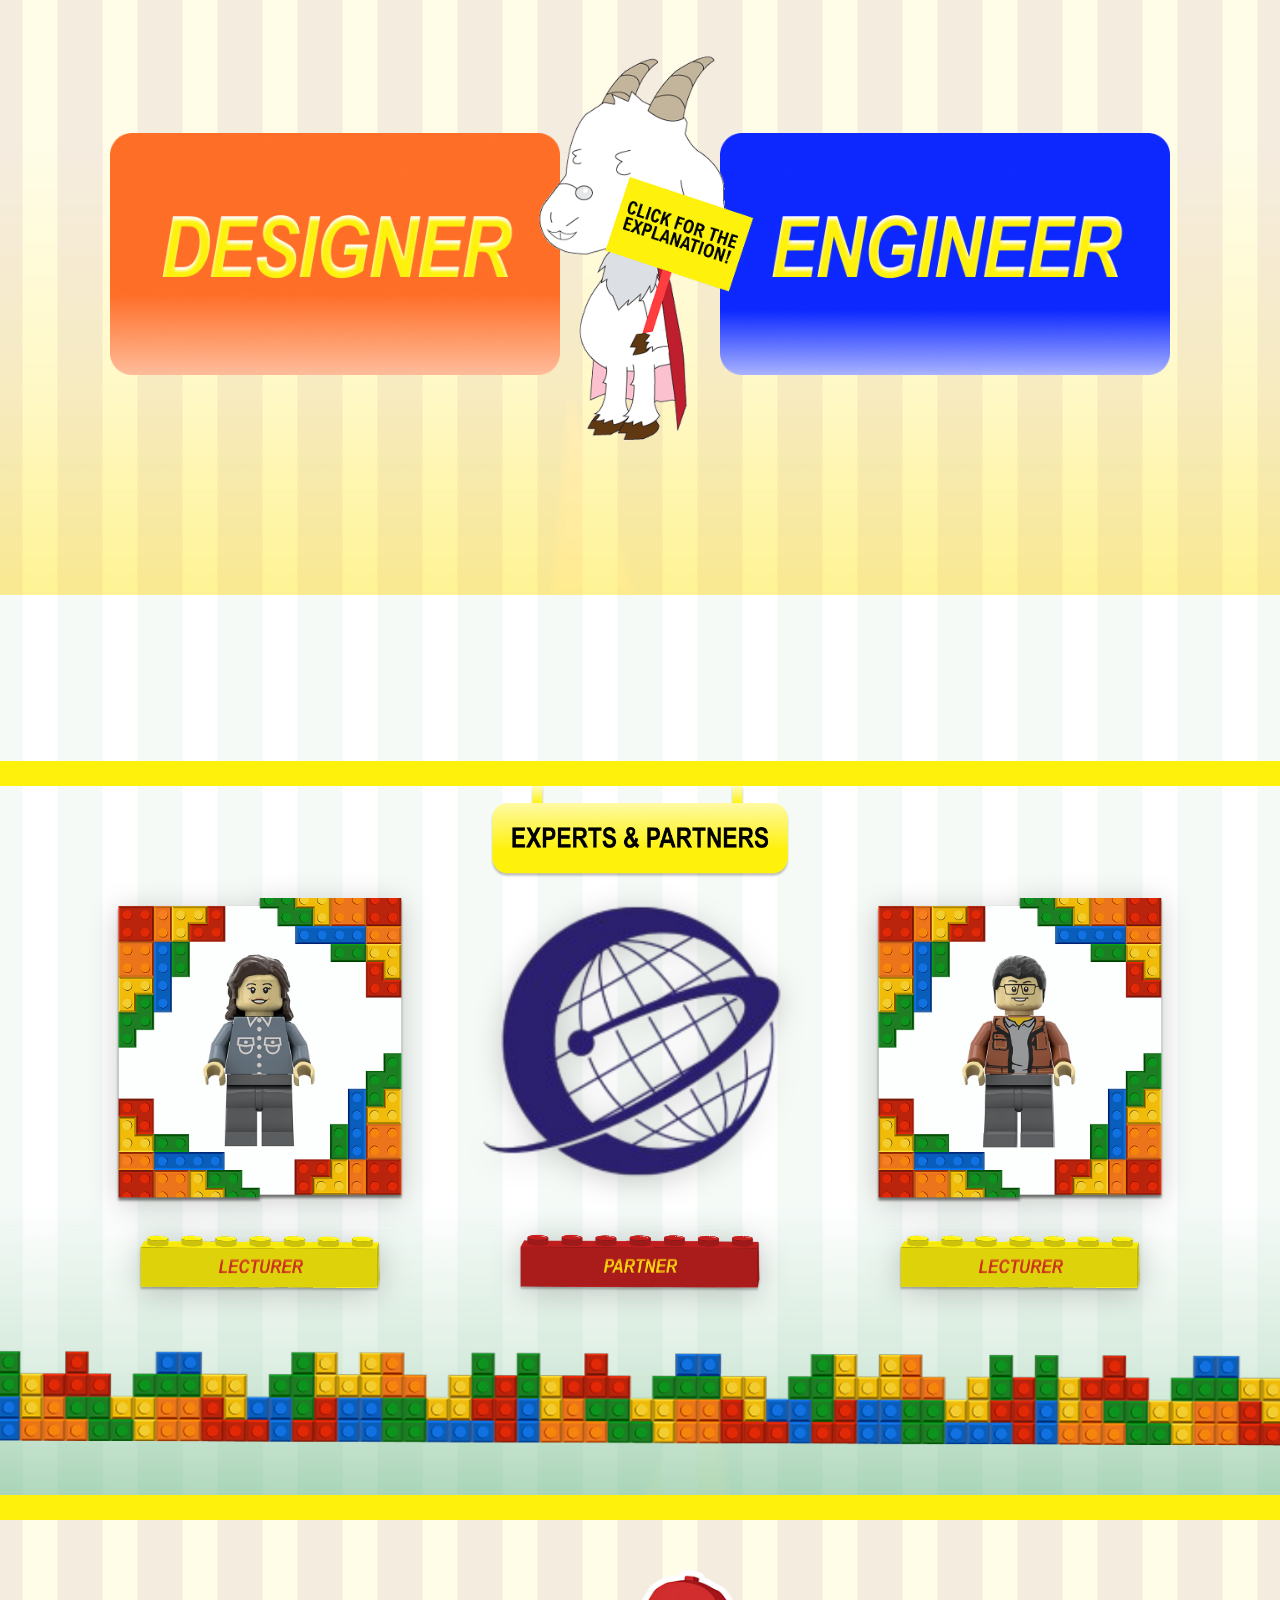
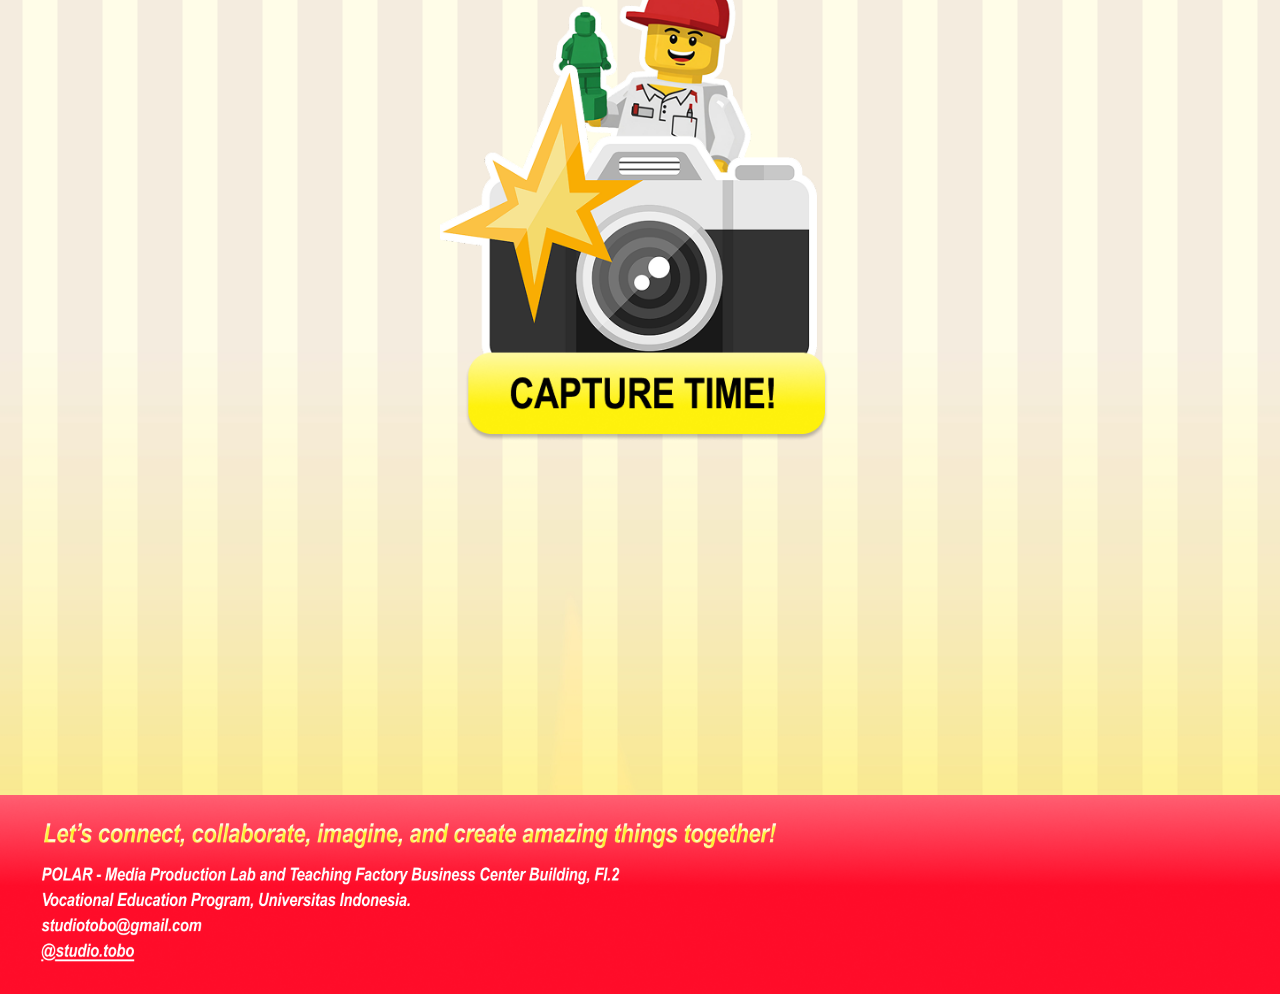
==== commit ba8fe843: "Update index.html" ====
--- a/index.html
+++ b/index.html
@@ -240,7 +240,8 @@
                 <p>TOOLS USED :</p>
                 <img id="modal-tools" class="tools-icon">
             </div>  
-    </div> 
+        </div> 
+</div>
 
 <section id="streams-section">
   <div class="section-divider"></div>
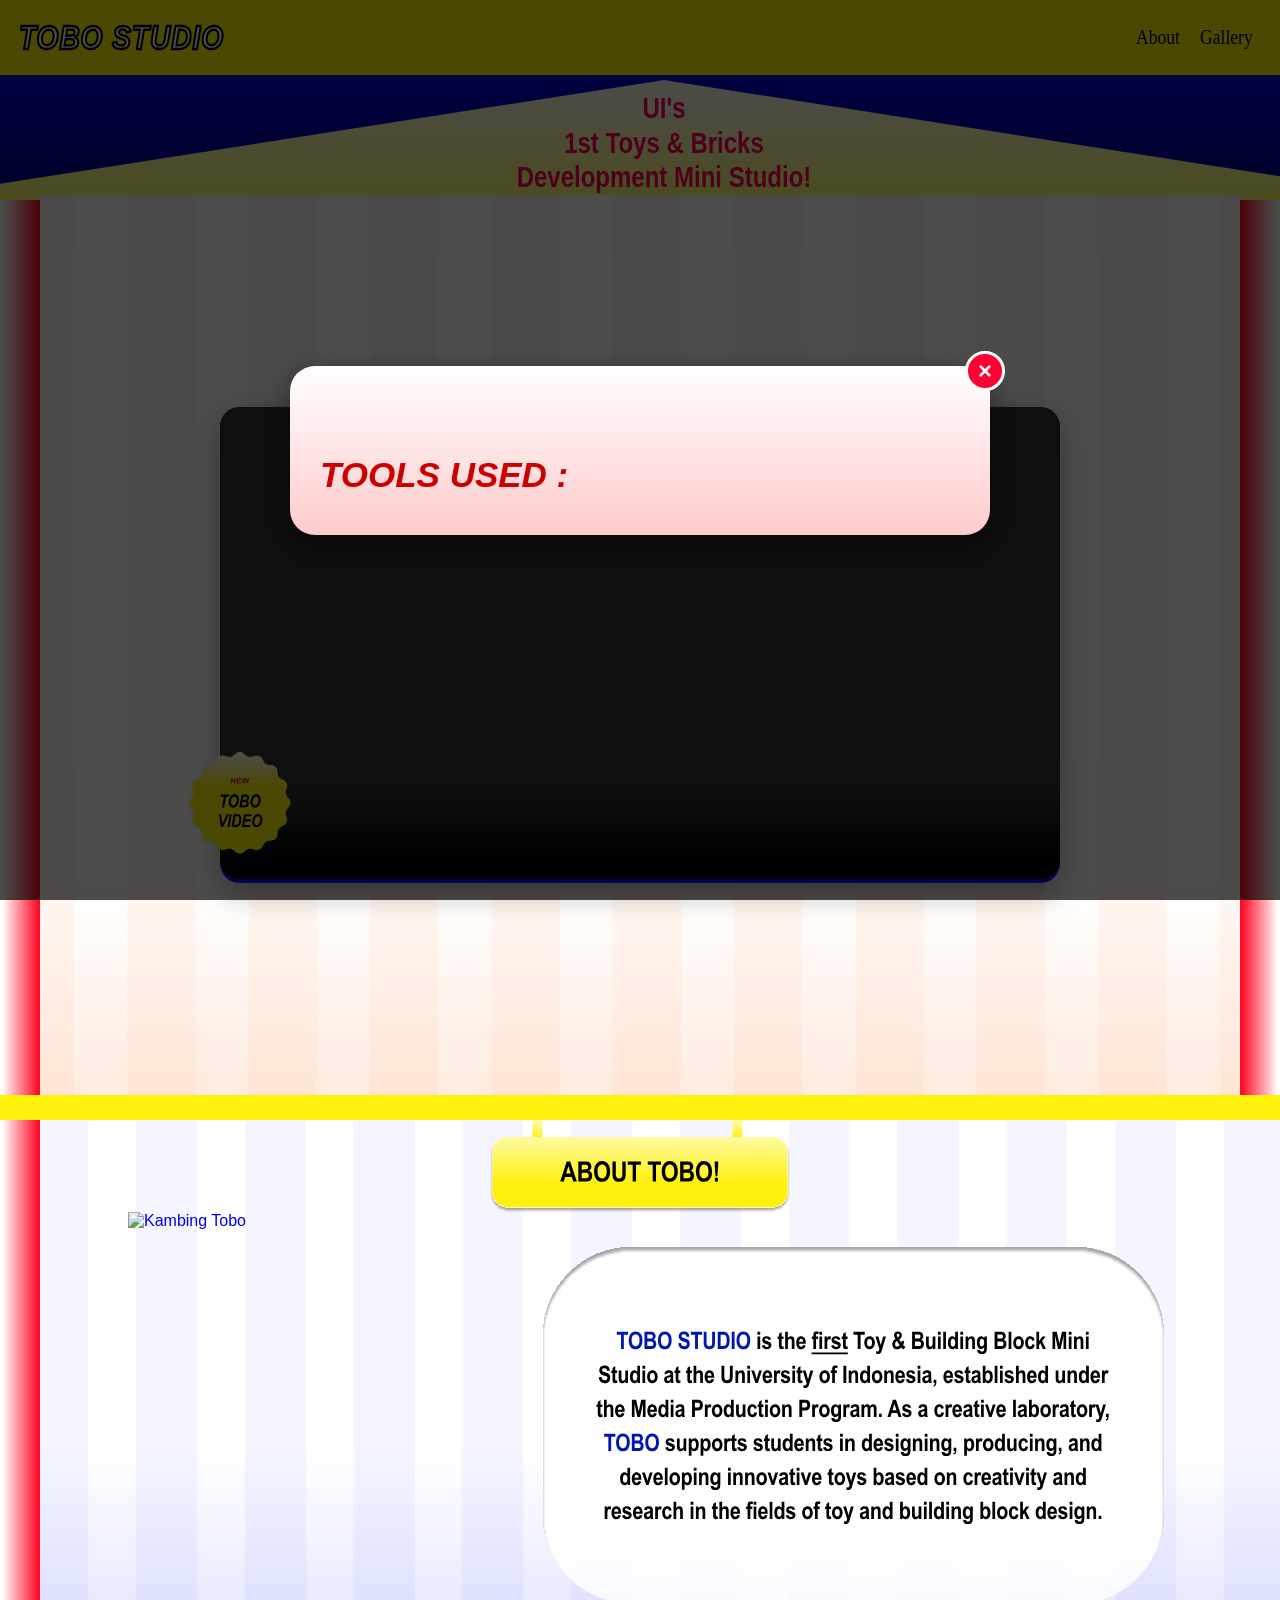
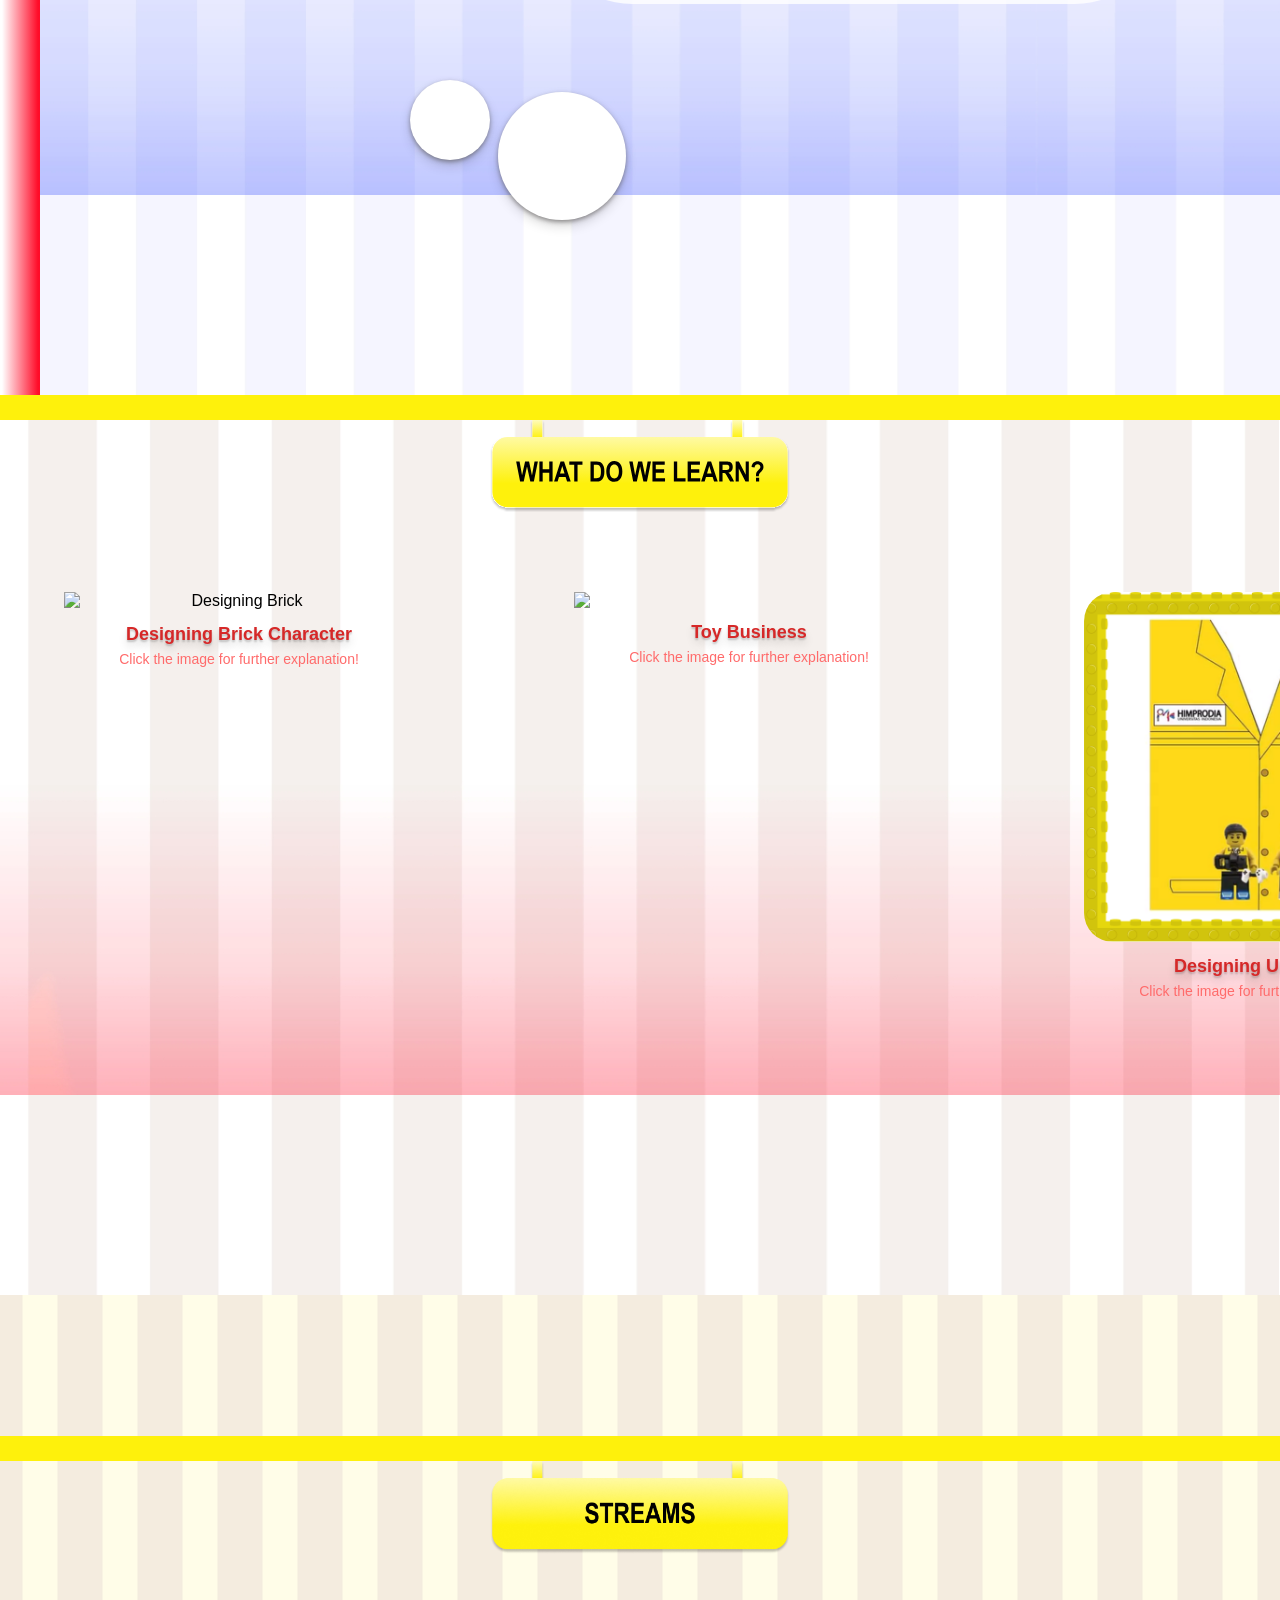
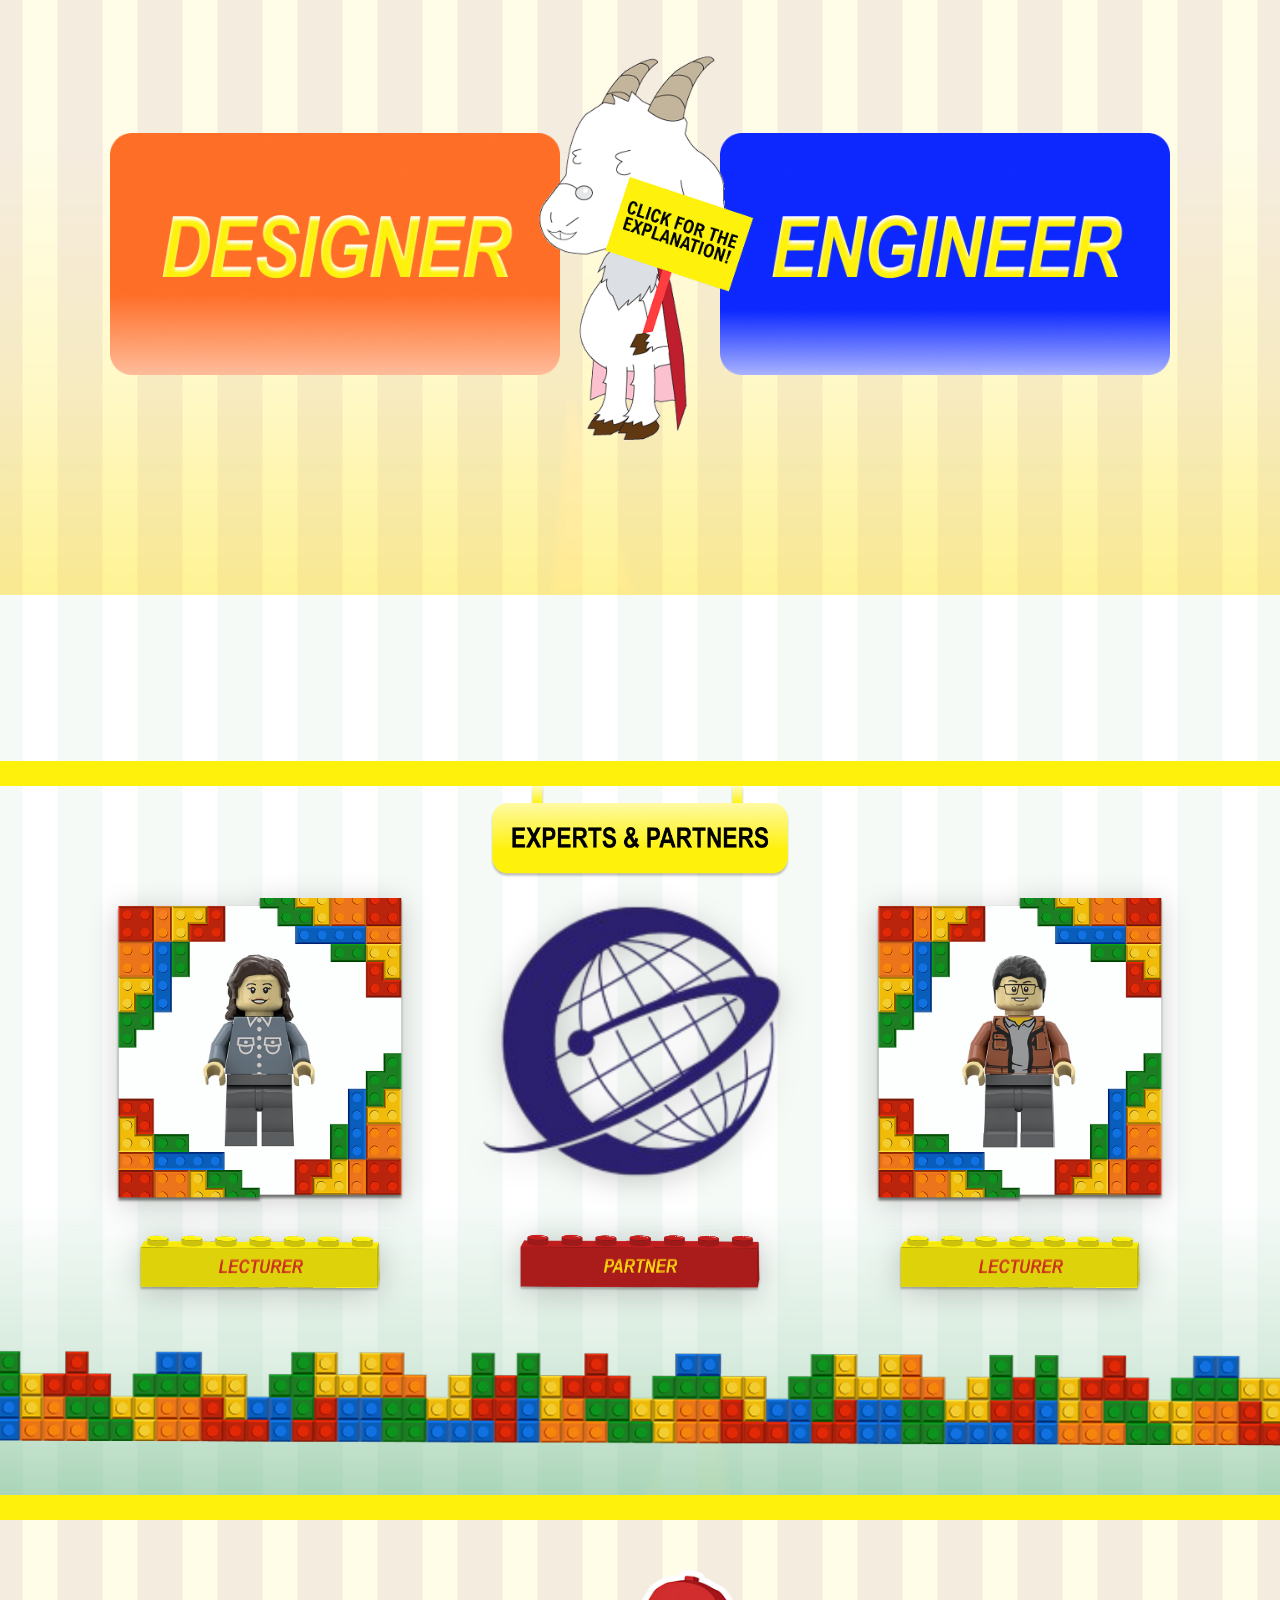
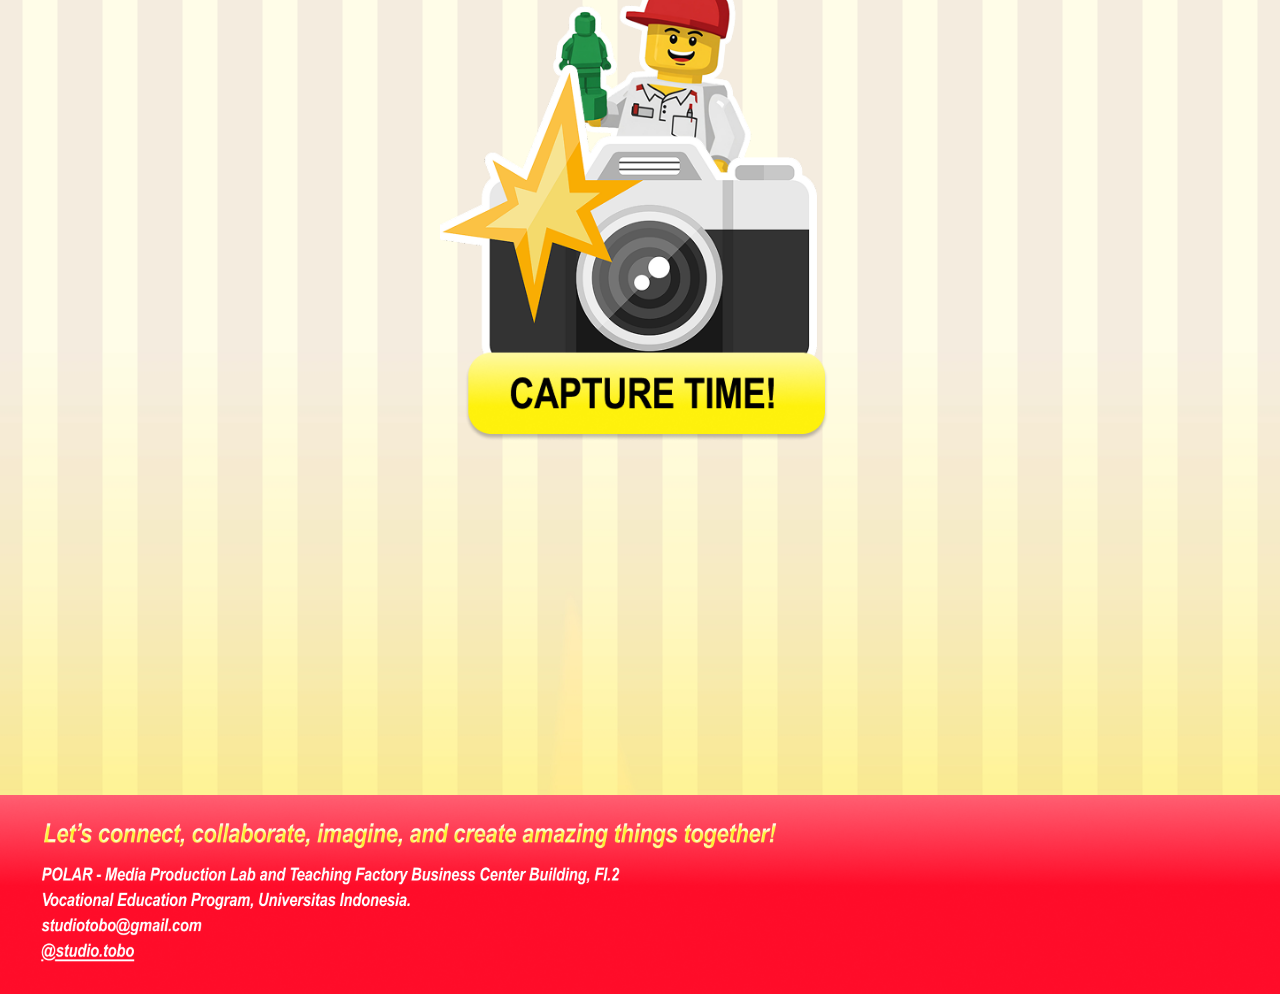
==== commit d3b79166: "Update index.html" ====
--- a/index.html
+++ b/index.html
@@ -228,9 +228,7 @@
     </div>
     
   <div class="pillar-right"></div>
-</section>
-
-<div id="openModal" class="modal">
+    <div id="openModal" class="modal">
         <div class="modal-content">
               <span class="close-btn">&times;</span>
               <h2 id="modal-title"></h2>
@@ -243,6 +241,9 @@
         </div> 
 </div>
 
+</section>
+
+
 <section id="streams-section">
   <div class="section-divider"></div>
   <div class="label-container">
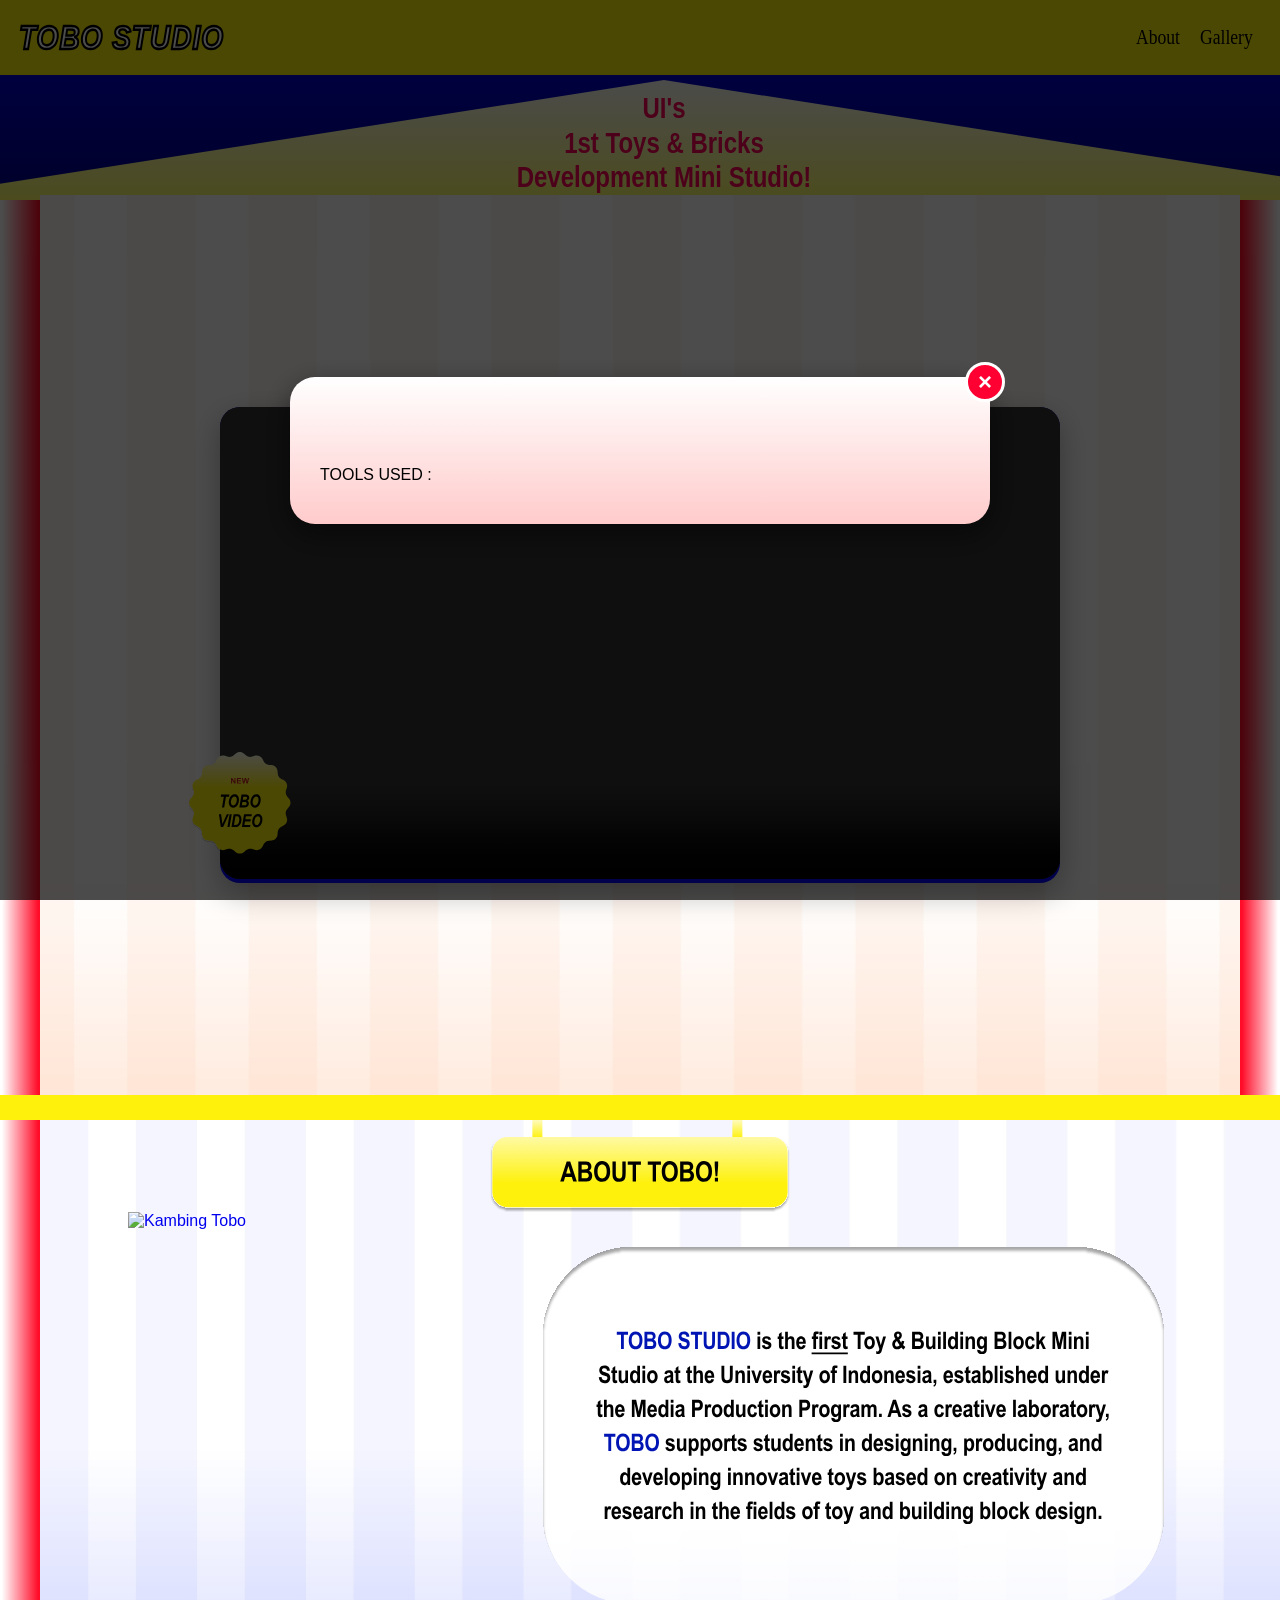
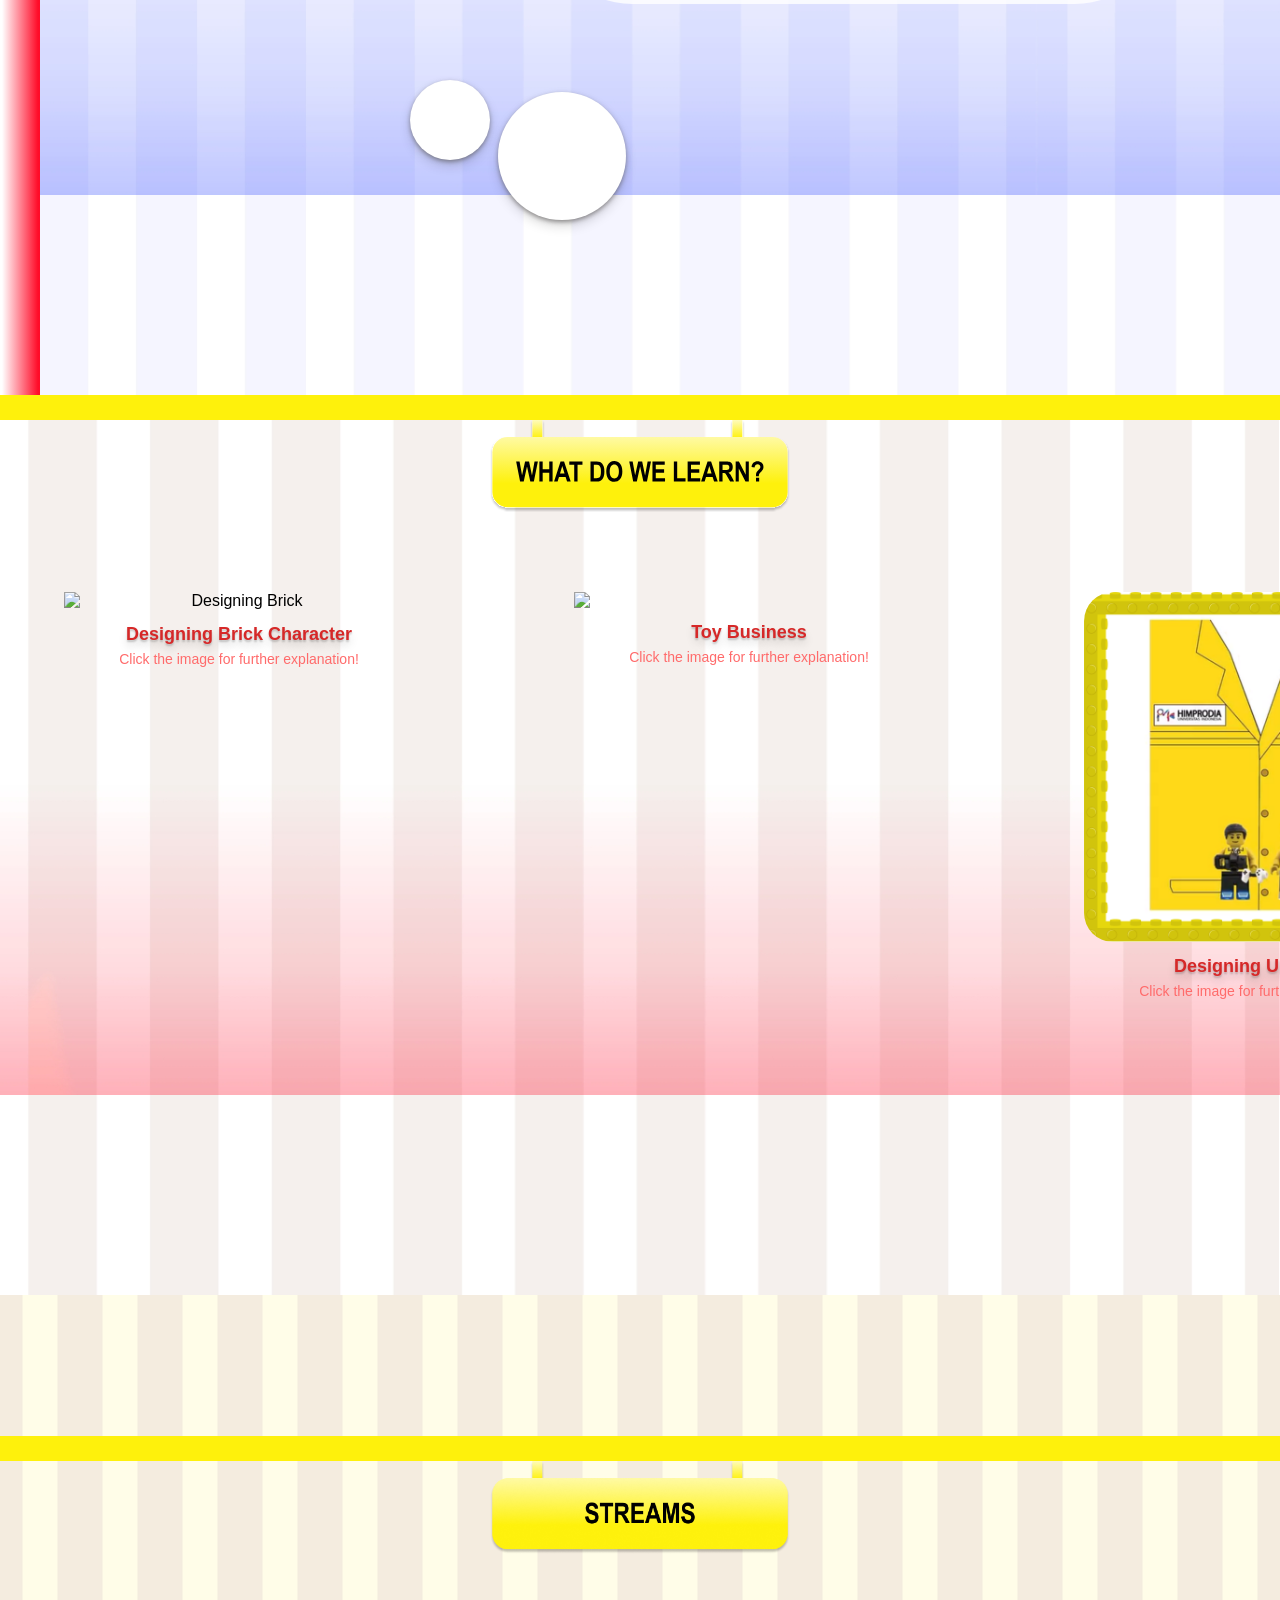
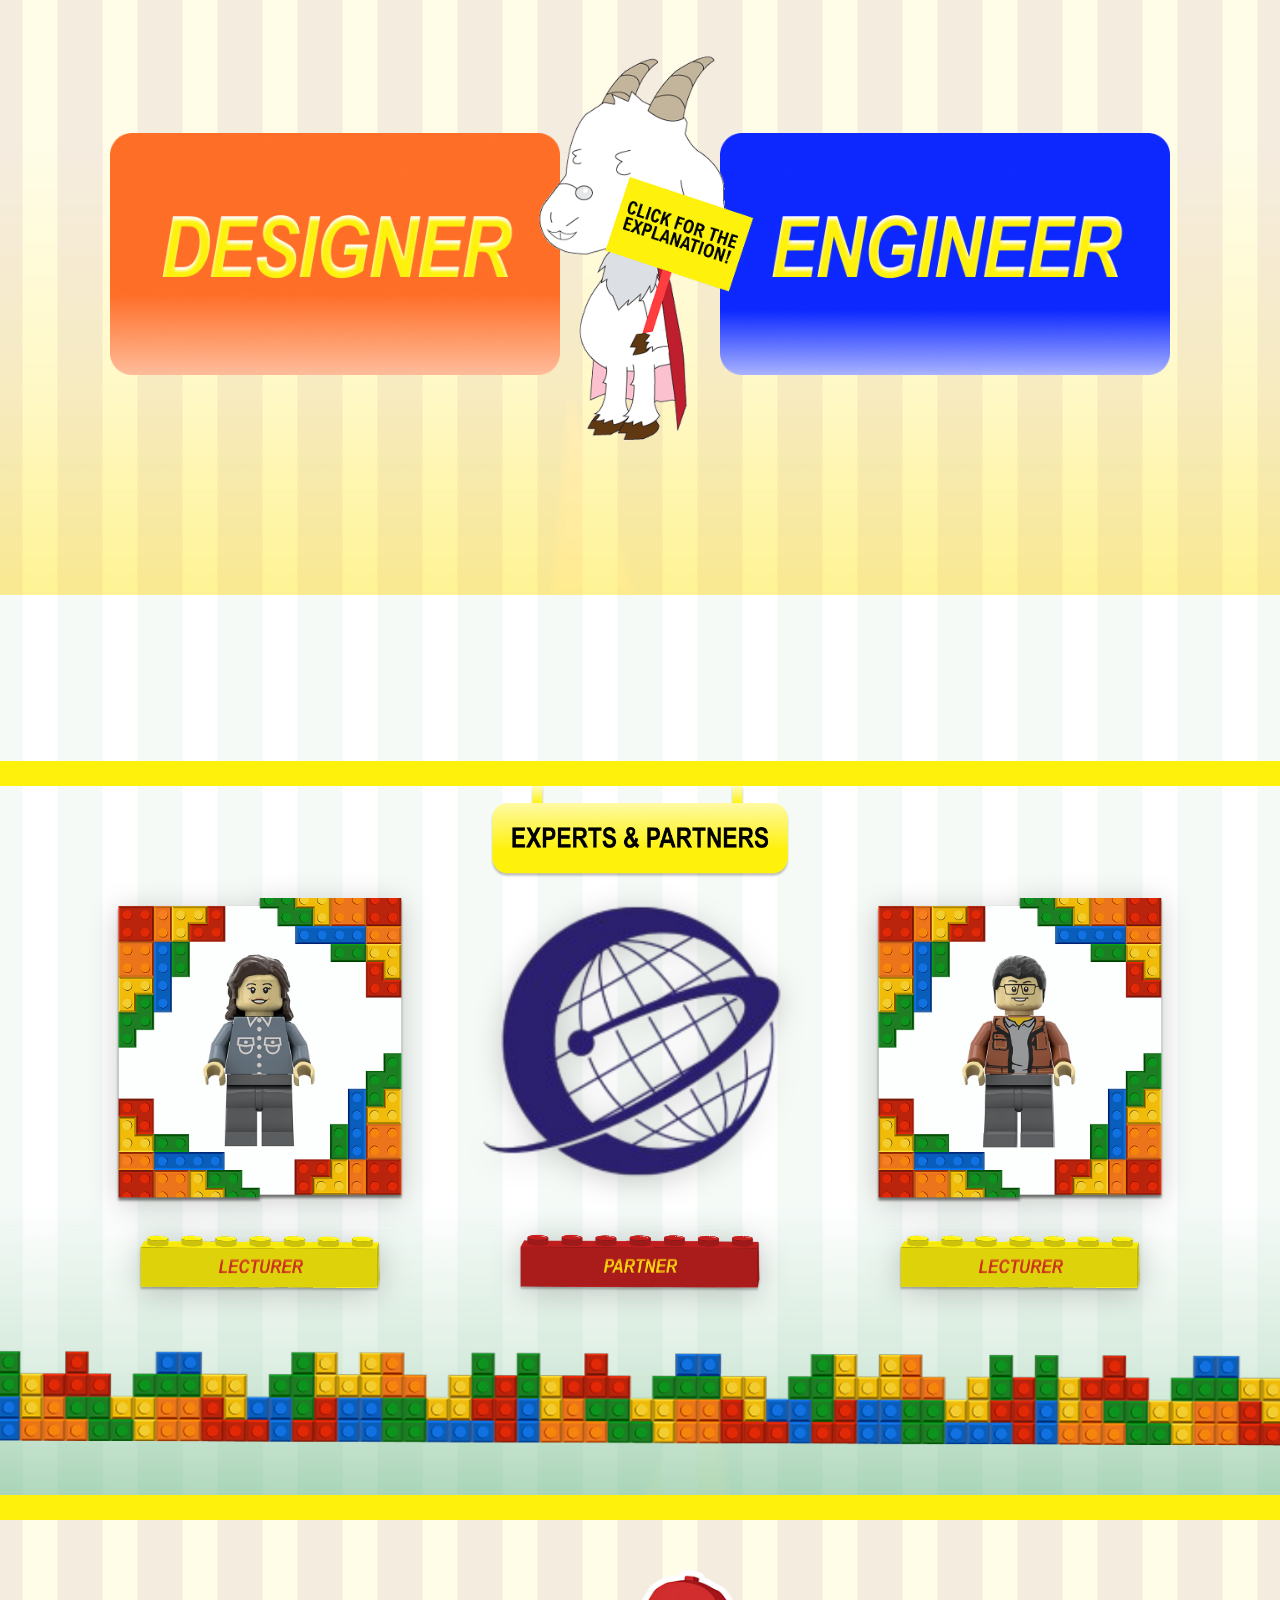
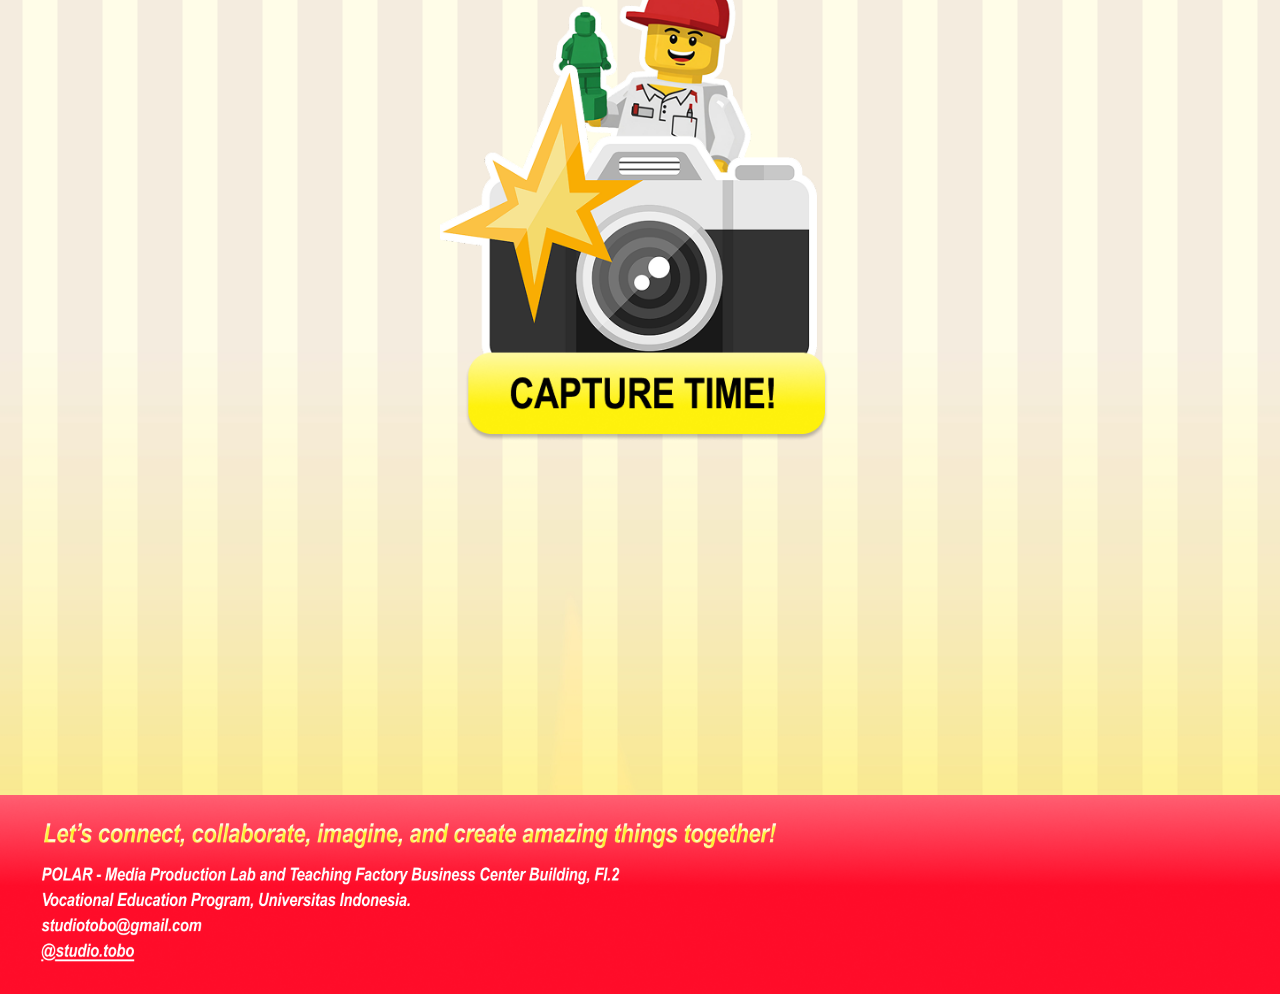
==== commit 62142c88: "Update index.html" ====
--- a/index.html
+++ b/index.html
@@ -234,10 +234,10 @@
               <h2 id="modal-title"></h2>
               <p id="modal-subtitle"></p>
               <p id="modal-desc"></p>
-         <div class="tools-section">
-                <p>TOOLS USED :</p>
-                <img id="modal-tools" class="tools-icon">
-            </div>  
+              <p class="tools-inline">
+              TOOLS USED :
+              <img id="modal-tools" class="tools-icon">
+          </p>
         </div> 
 </div>
 
--- a/style.css
+++ b/style.css
@@ -727,7 +727,7 @@
     letter-spacing: -0.3px;
     padding: 20px;
 }
-.tools-section{
+.tools-inline{
   display: flex;
   align-items: center; /* biar sejajar tengah */
   gap: 10px; /* jarak teks & icon */
@@ -738,7 +738,7 @@
     width: 70px;
     margin-top: 7px;
 }
-.tools-section p{
+.tools-inline p{
   font-family: 'Arial';
   font-weight: bold;
   font-style: italic;
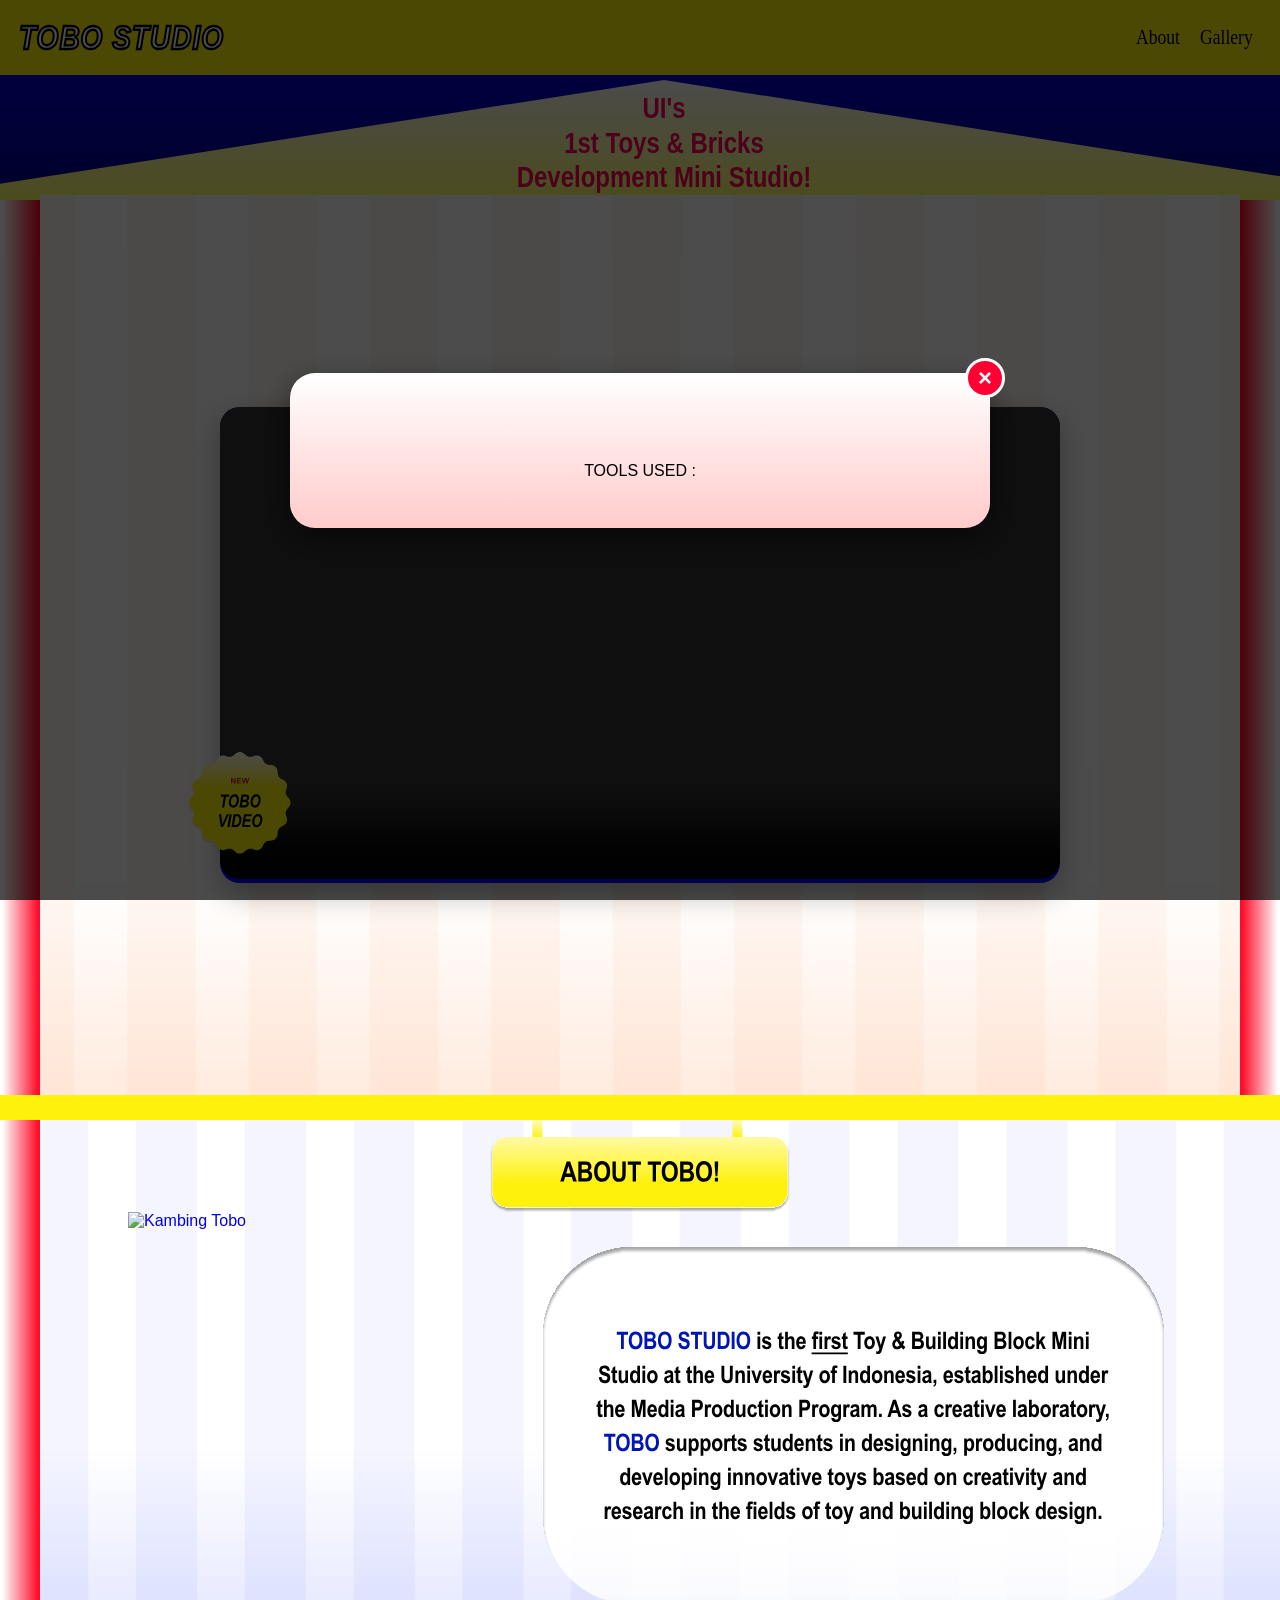
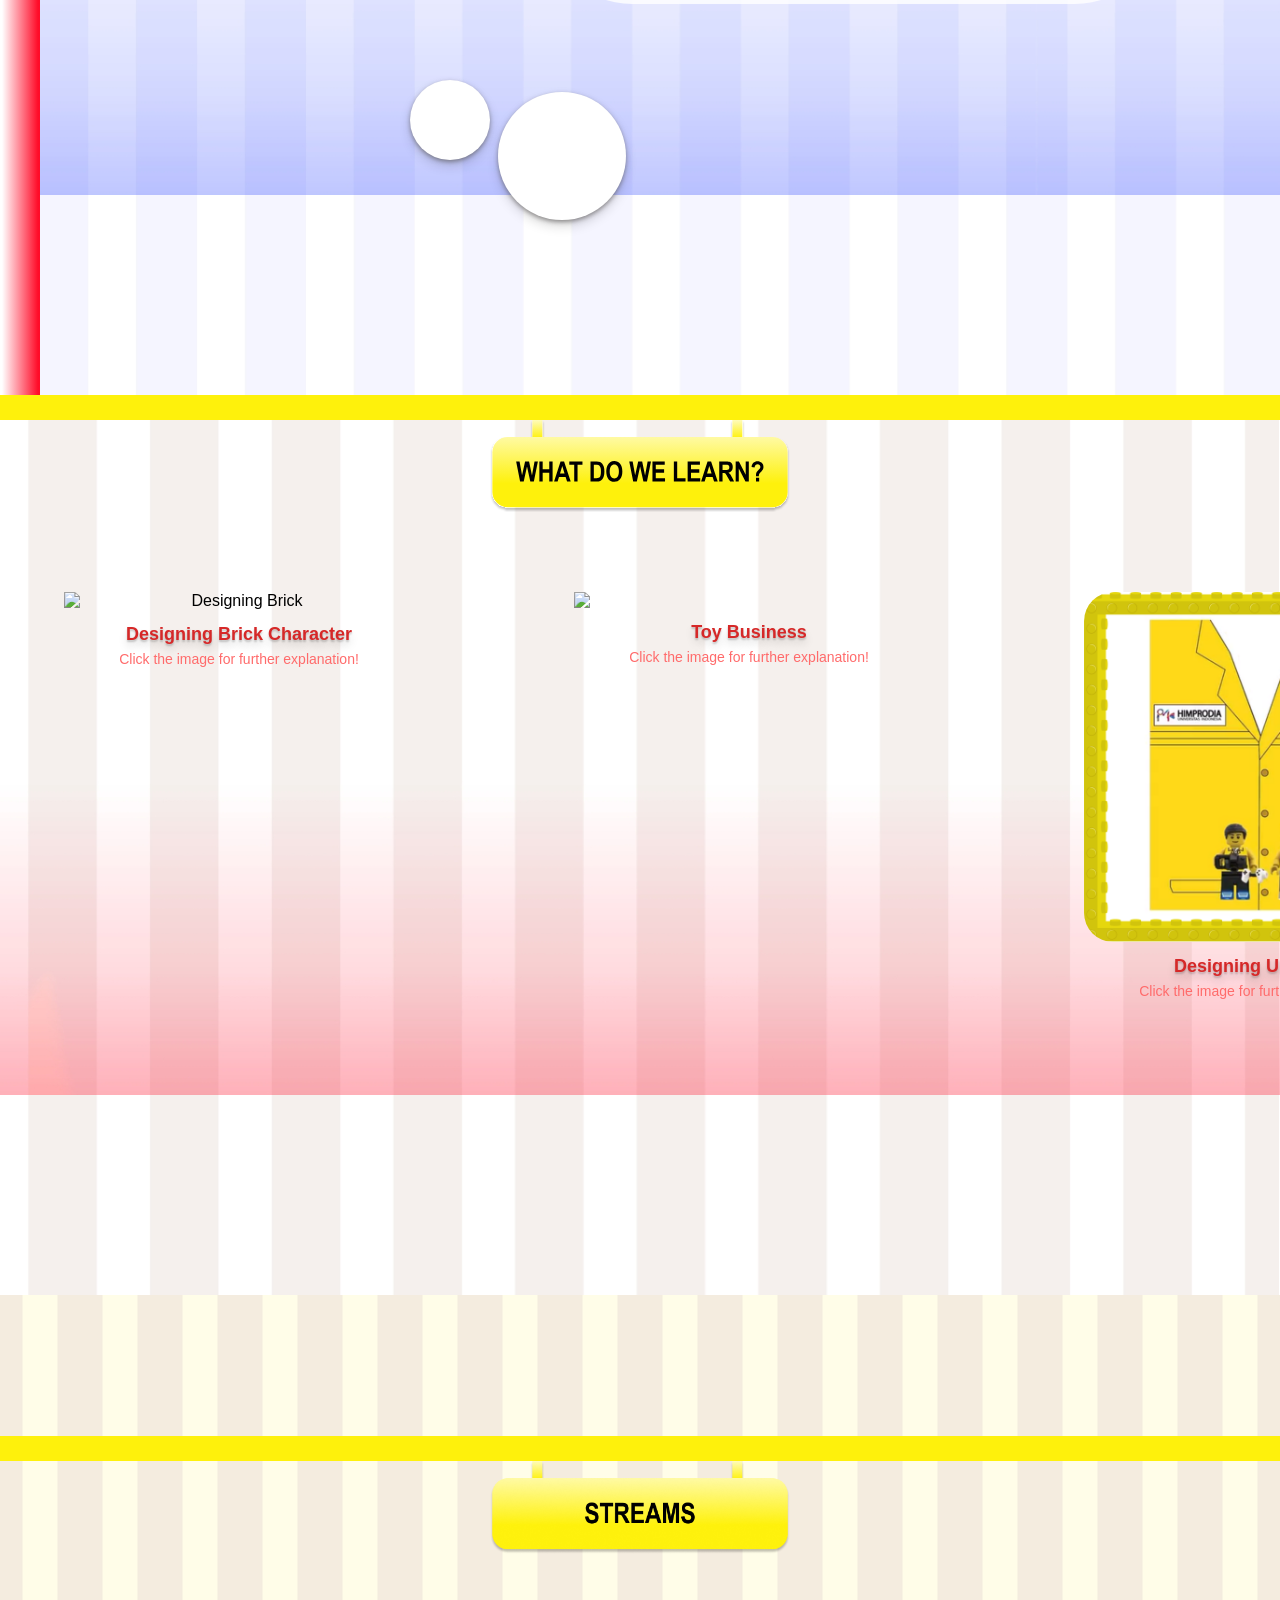
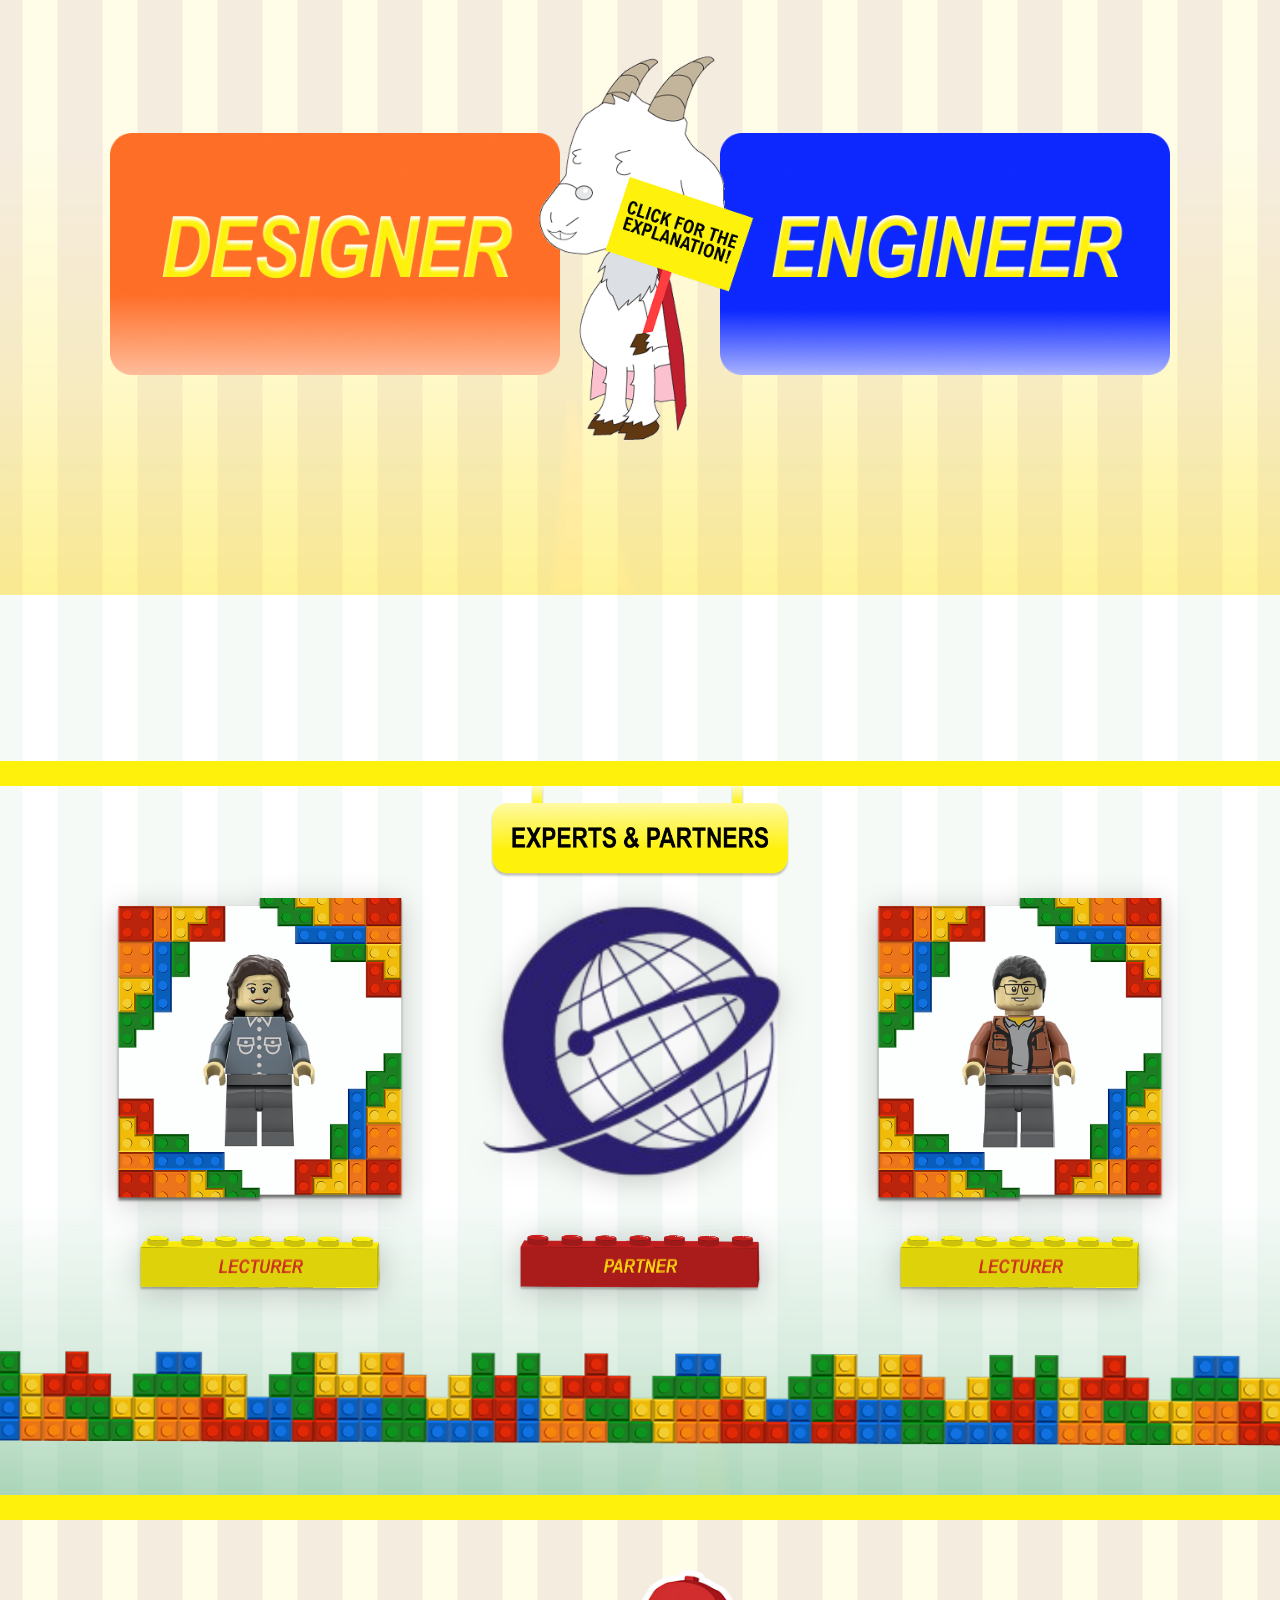
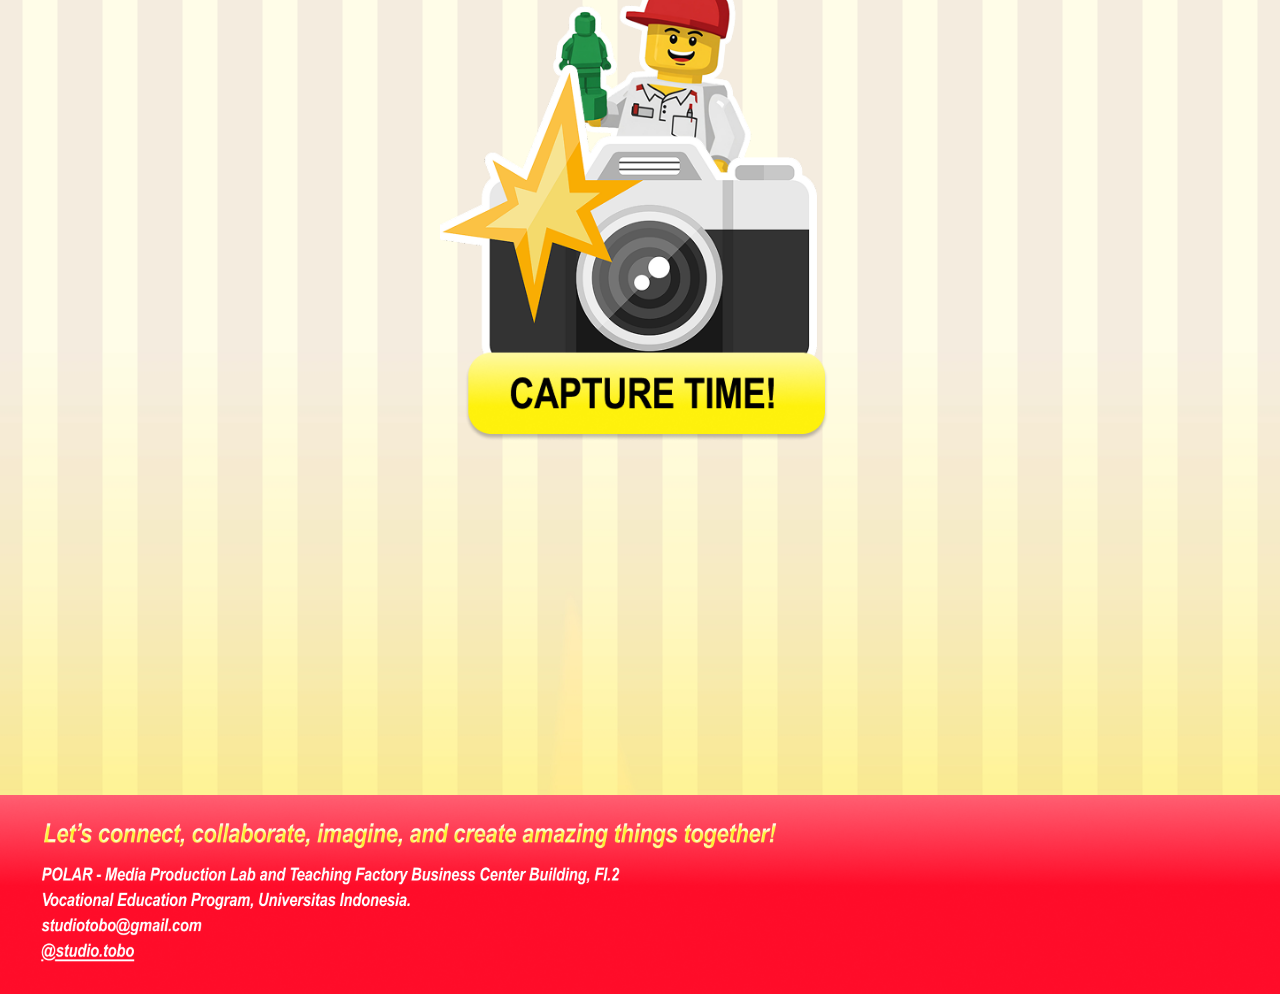
==== commit 481bf625: "Update index.html" ====
--- a/index.html
+++ b/index.html
@@ -234,10 +234,10 @@
               <h2 id="modal-title"></h2>
               <p id="modal-subtitle"></p>
               <p id="modal-desc"></p>
-              <p class="tools-inline">
-              TOOLS USED :
-              <img id="modal-tools" class="tools-icon">
-          </p>
+              <div class="tools-section">
+                <p>TOOLS USED :</p>
+                <img id="modal-tools" class="tools-icon">
+            </div>  
         </div> 
 </div>
 
